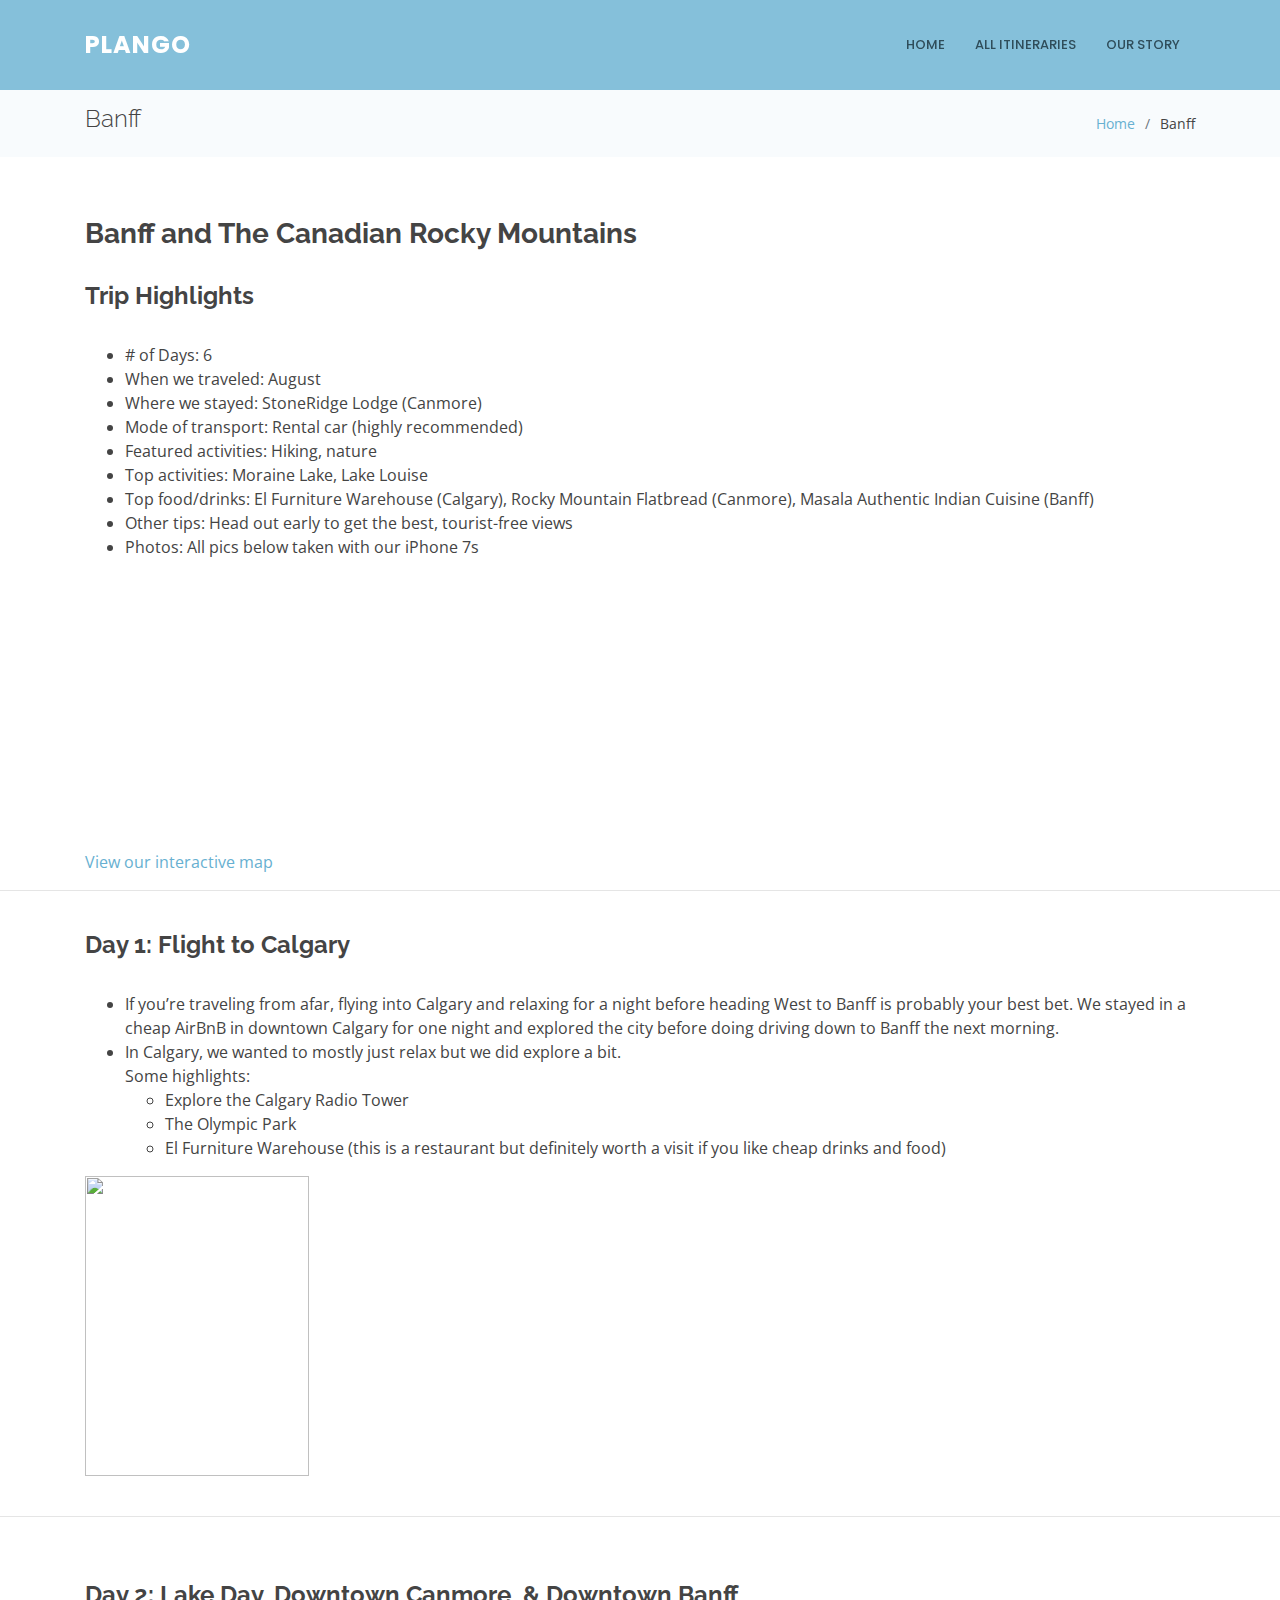
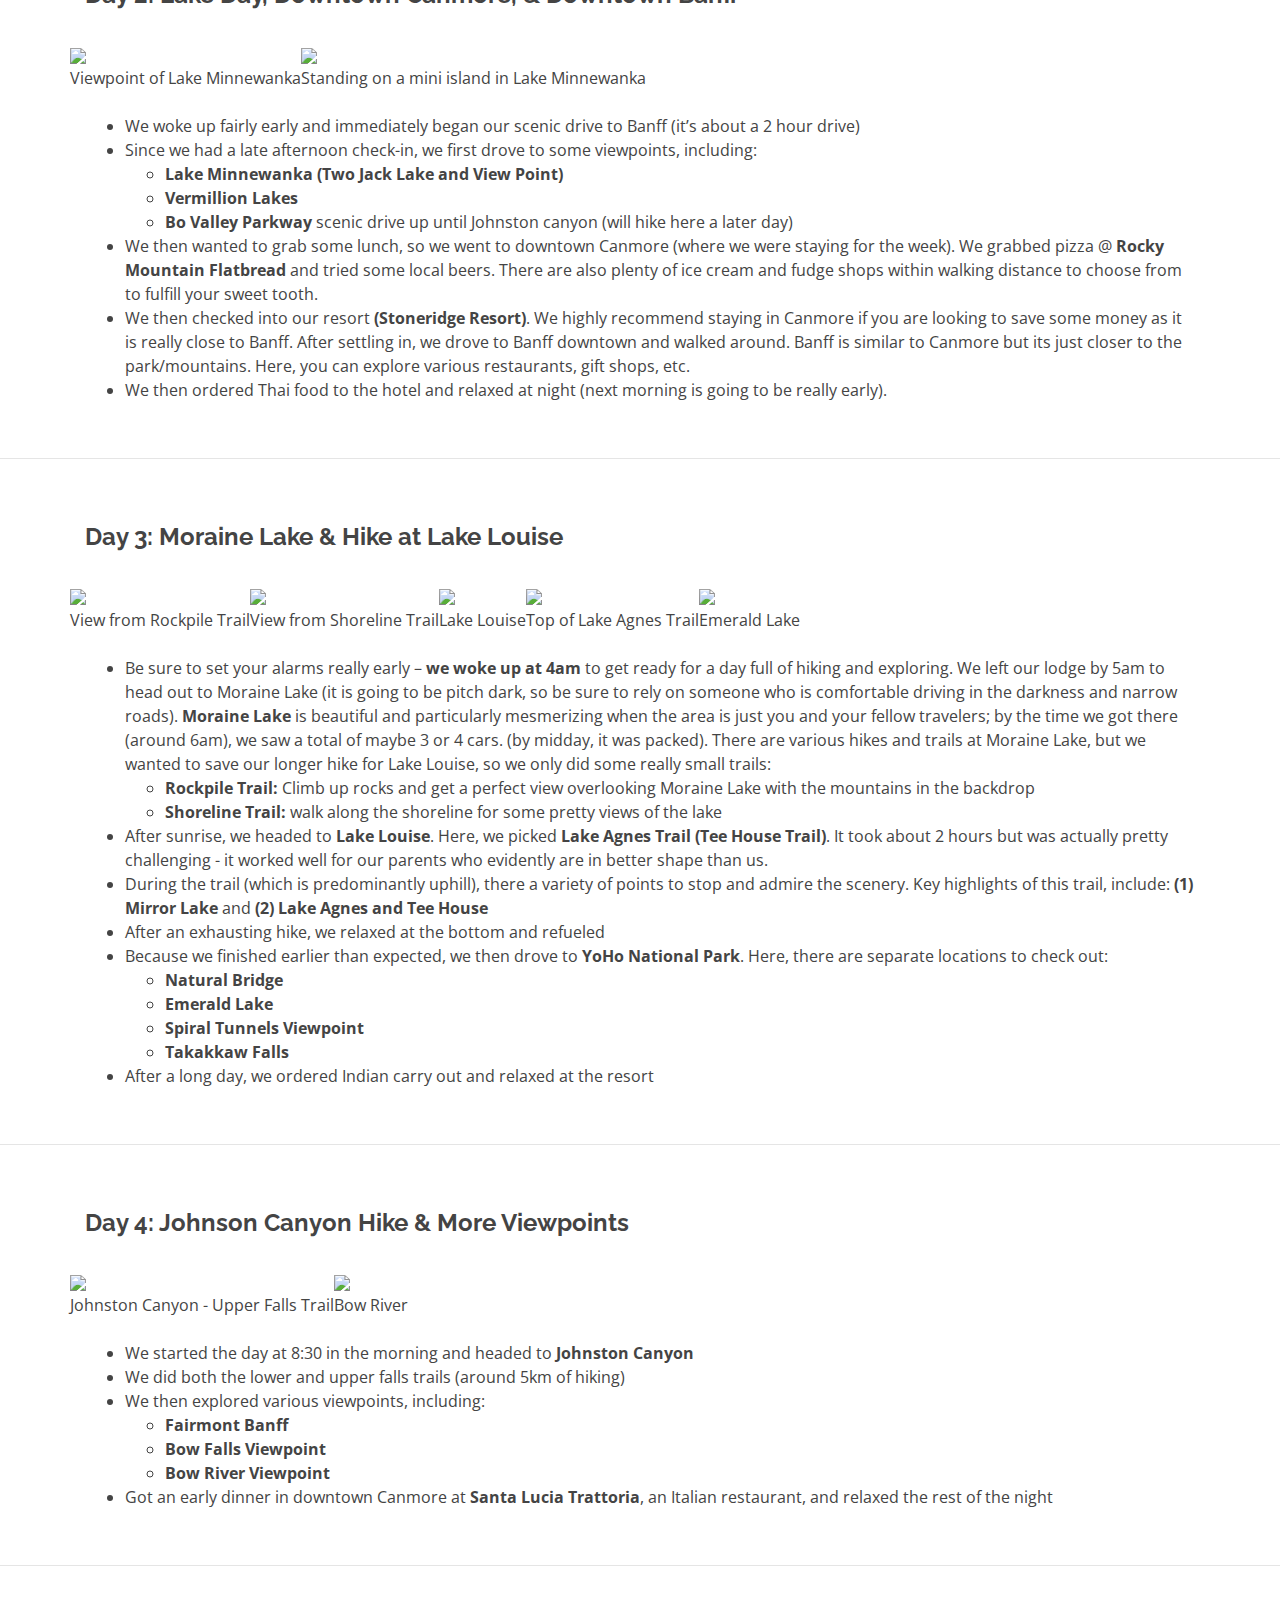
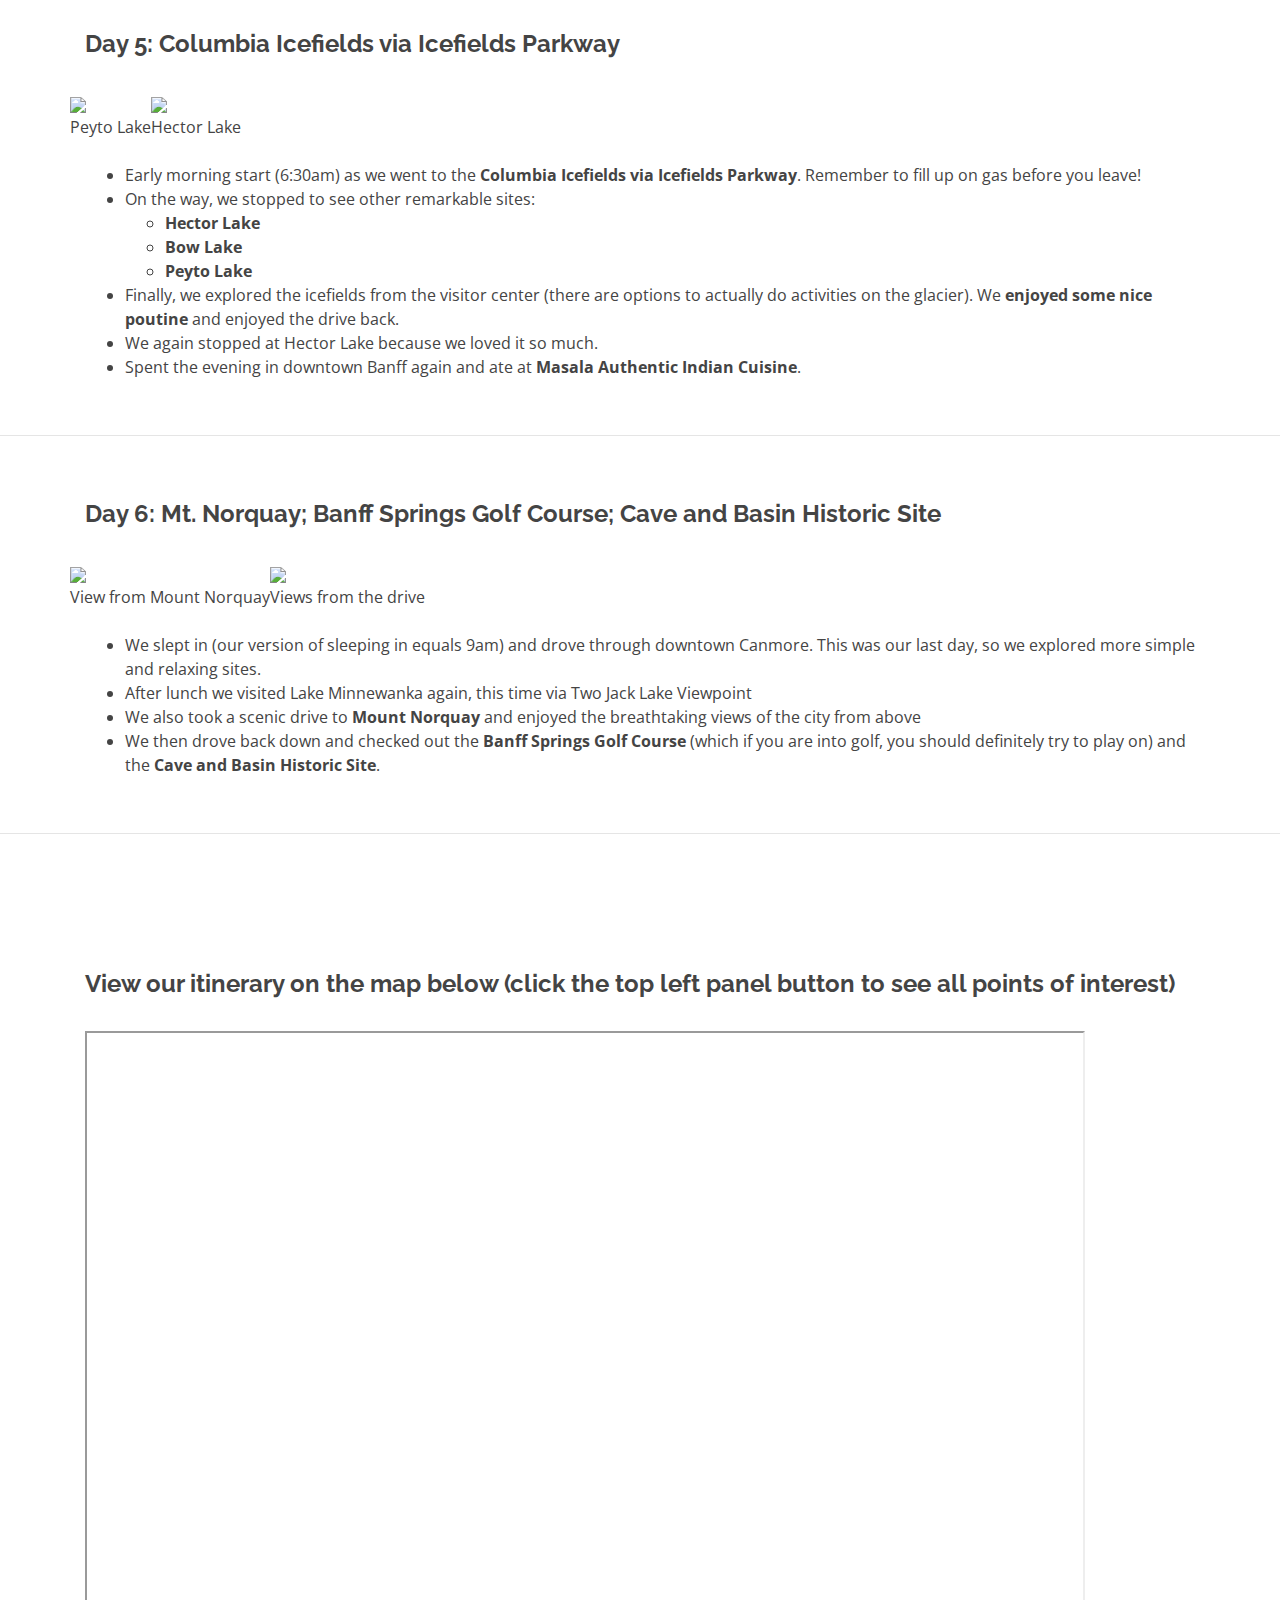
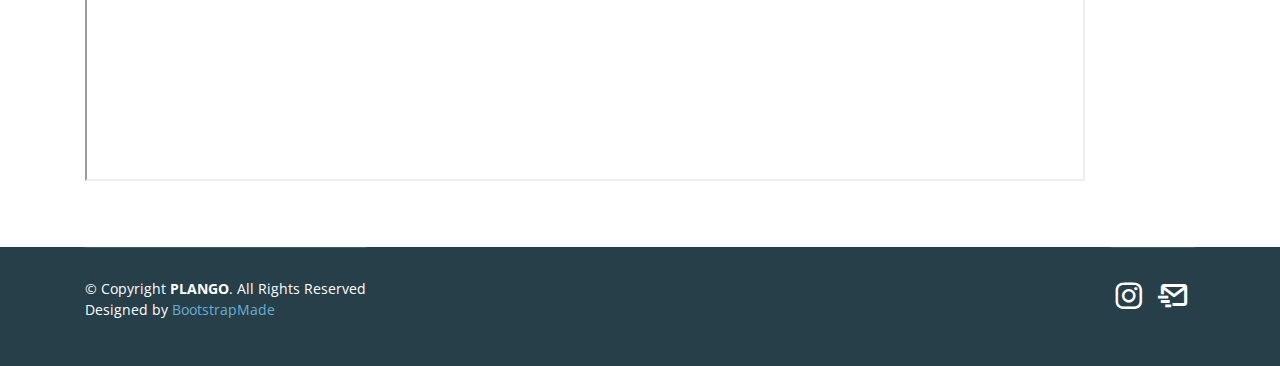
==== banff.html @ fa221866 "Add files via upload" ====
<!DOCTYPE html>
<html lang="en">

<head>
  <meta charset="utf-8">
  <meta content="width=device-width, initial-scale=1.0" name="viewport">

  <title>Banff</title>
  <meta content="" name="description">
  <meta content="" name="keywords">

  <!-- Favicons -->
  <link href="assets/img/favicon.png" rel="icon">
  <link href="assets/img/apple-touch-icon.png" rel="apple-touch-icon">

  <!-- Google Fonts -->
  <link href="https://fonts.googleapis.com/css?family=Open+Sans:300,300i,400,400i,600,600i,700,700i|Raleway:300,300i,400,400i,500,500i,600,600i,700,700i|Poppins:300,300i,400,400i,500,500i,600,600i,700,700i" rel="stylesheet">

  <!-- Vendor CSS Files -->
  <link href="assets/vendor/bootstrap/css/bootstrap.min.css" rel="stylesheet">
  <link href="assets/vendor/icofont/icofont.min.css" rel="stylesheet">
  <link href="assets/vendor/boxicons/css/boxicons.min.css" rel="stylesheet">
  <link href="assets/vendor/venobox/venobox.css" rel="stylesheet">
  <link href="assets/vendor/owl.carousel/assets/owl.carousel.min.css" rel="stylesheet">
  <link href="assets/vendor/aos/aos.css" rel="stylesheet">

  <!-- Template Main CSS File -->
  <link href="assets/css/style.css" rel="stylesheet">

  <!-- =======================================================
  * Template Name: Squadfree - v2.3.0
  * Template URL: https://bootstrapmade.com/squadfree-free-bootstrap-template-creative/
  * Author: BootstrapMade.com
  * License: https://bootstrapmade.com/license/
  ======================================================== -->
</head>

<body>

  <!-- ======= Header ======= -->
  <header id="header" class="fixed-top ">
    <div class="container d-flex align-items-center">

      <div class="logo mr-auto">
        <h1 class="text-light"><a href="index.html"><span>PLANGO</span></a></h1>
        <!-- Uncomment below if you prefer to use an image logo -->
        <!-- <a href="index.html"><img src="assets/img/logo.png" alt="" class="img-fluid"></a>-->
      </div>

      <nav class="nav-menu d-none d-lg-block">
        <ul>
          <li><a href="index.html#hero">Home</a></li>
          <li><a href="index.html#portfolio">All Itineraries</a></li>
          <li><a href="index.html#team">Our Story</a></li>

        </ul>
      </nav><!-- .nav-menu -->

    </div>
  </header><!-- End Header -->

  <main id="main">

    <!-- ======= Breadcrumbs Section ======= -->
    <section class="breadcrumbs">
      <div class="container">

        <div class="d-flex justify-content-between align-items-center">
          <h2>Banff</h2>
          <ol>
            <li><a href="index.html#hero">Home</a></li>
            <li>Banff</li>
          </ol>
        </div>

      </div>
    </section><!-- End Breadcrumbs Section -->

    <!-- ======= Itinerary ======= -->

    <section class="inner-page">
      <div class="container">
        <h3><b>Banff and The Canadian Rocky Mountains</b></h3>
        <br>
        <h4><b>Trip Highlights</b></h4><br>
      
            <ul class="left">
                <li># of Days: 6</li>
                <li>When we traveled: August</li>
                <li>Where we stayed: StoneRidge Lodge (Canmore)</li>
                <li>Mode of transport: Rental car (highly recommended)</li>
                <li>Featured activities: Hiking, nature</li>
                <li>Top activities: Moraine Lake, Lake Louise</li>
                <li>Top food/drinks: El Furniture Warehouse (Calgary), Rocky Mountain Flatbread (Canmore), Masala Authentic Indian Cuisine (Banff)</li>
                <li>Other tips: Head out early to get the best, tourist-free views</li>
                <li>Photos: All pics below taken with our iPhone 7s</li>
            </ul>
            
            <iframe class="right" width="425" height="269" src="https://www.youtube.com/embed/AJDalGwIeC8" frameborder="0" allow="accelerometer; autoplay; clipboard-write; encrypted-media; gyroscope; picture-in-picture" allowfullscreen></iframe><br>
            
            <a href="#map" class="interactivemap scrollto" style="margin-right:100px">View our interactive map</a>

        
            <div style="clear: both;"></div>
            
      </div>
      <hr>
      
      <div class="container">
        <br>
        <h4><b>Day 1: Flight to Calgary</b></h4><br>
        <ul class="left">
            <li>If you’re traveling from afar, flying into Calgary and relaxing for a night before heading West to Banff is probably your best bet. We stayed in a cheap AirBnB in downtown Calgary for one night and explored the city before doing driving down to Banff the next morning.</li>
            <li>In Calgary, we wanted to mostly just relax but we did explore a bit. <br>Some highlights:
        <ul class="indent">
            <li>Explore the Calgary Radio Tower
            <li>The Olympic Park</li>
            <li>El Furniture Warehouse (this is a restaurant but definitely worth a visit if you like cheap drinks and food)</ul></li>
        </ul>
        <img class="img" style="margin-right:100px" width="224" height="300" src="assets/img/banff/calgary.png" class="img-fluid" alt="">
        <div style="clear: both;"></div>
      </div>
      
      <br>
      <hr>
      <br>
      <br>
    
      <div class="container">
      <h4><b>Day 2: Lake Day, Downtown Canmore, & Downtown Banff</b></h4>
      <br>
      <div class="row">
         <div class = "twocolumn">
             <img src="assets/img/banff/minnewankaview.jpg" style="width:100%"><figcaption>Viewpoint of Lake Minnewanka</figcaption>
         </div>
         <div class = "twocolumn">
             <img src="assets/img/banff/minnewankastanding.jpg" style="width:100%"><figcaption>Standing on a mini island in Lake Minnewanka</figcaption>
         </div>
         
      </div>
      </div>
      
      <br>
      
      <div class="container">
          <ul>
              <li>We woke up fairly early and immediately began our scenic drive to Banff (it’s about a 2 hour drive)</li>
              <li>Since we had a late afternoon check-in, we first drove to some viewpoints, including:
                <ul class="indent">
                  <li><b>Lake Minnewanka (Two Jack Lake and View Point)</b></li>
                  <li><b>Vermillion Lakes</b></li>
                  <li><b>Bo Valley Parkway</b> scenic drive up until Johnston canyon (will hike here a later day)</li>
                </ul>
              </li>
              
              <li>We then wanted to grab some lunch, so we went to downtown Canmore (where we were staying for the week). We grabbed pizza @ <b>Rocky Mountain Flatbread</b> and tried some local beers. There are also plenty of ice cream and fudge shops within walking distance to choose from to fulfill your sweet tooth.</li>
              <li>We then checked into our resort <b>(Stoneridge Resort)</b>. We highly recommend staying in Canmore if you are looking to save some money as it is really close to Banff. After settling in, we drove to Banff downtown and walked around. Banff is similar to Canmore but its just closer to the park/mountains. Here, you can explore various restaurants, gift shops, etc.</li>
              <li>We then ordered Thai food to the hotel and relaxed at night (next morning is going to be really early).</li>
          </ul>
          
          <div style="clear: both;"></div>

       </div>
      
      <br>
      <hr>
      <br>
      <br>
      
      <div class="container">
      <h4><b>Day 3: Moraine Lake & Hike at Lake Louise</b></h4>
      <br>
      <div class="row">
         <div class = "threecolumn">
             <img src="assets/img/banff/rockpile.jpg" style="width:100%"><figcaption>View from Rockpile Trail</figcaption>
         </div>
         <div class = "threecolumn">
             <img src="assets/img/banff/shoreline.jpg" style="width:100%"><figcaption>View from Shoreline Trail</figcaption>
         </div>
         <div class = "threecolumn">
             <img src="assets/img/banff/lakelouise.jpg" style="width:100%"><figcaption>Lake Louise</figcaption>
         </div>
         <div class = "twocolumn">
             <img src="assets/img/banff/lakeagnes.jpg" style="width:100%"><figcaption>Top of Lake Agnes Trail</figcaption>
         </div>
         <div class = "twocolumn">
             <img src="assets/img/banff/emeraldlake.jpg" style="width:100%"><figcaption>Emerald Lake</figcaption>
         </div>
         
      </div>
      </div>
      
      <br>
      
      <div class="container">
          <ul>
              <li>Be sure to set your alarms really early – <b>we woke up at 4am</b> to get ready for a day full of hiking and exploring. We left our lodge by 5am to head out to Moraine Lake (it is going to be pitch dark, so be sure to rely on someone who is comfortable driving in the darkness and narrow roads). <b>Moraine Lake</b> is beautiful and particularly mesmerizing when the area is just you and your fellow travelers; by the time we got there (around 6am), we saw a total of maybe 3 or 4 cars. (by midday, it was packed). There are various hikes and trails at Moraine Lake, but we wanted to save our longer hike for Lake Louise, so we only did some really small trails:
                <ul class="indent">
                    <li><b>Rockpile Trail:</b> Climb up rocks and get a perfect view overlooking Moraine Lake with the mountains in the backdrop</li>
                    <li><b>Shoreline Trail:</b> walk along the shoreline for some pretty views of the lake</li>
                  </ul>
                </li>
              <li>After sunrise, we headed to <b>Lake Louise</b>. Here, we picked <b>Lake Agnes Trail (Tee House Trail)</b>. It took about 2 hours but was actually pretty challenging - it worked well for our parents who evidently are in better shape than us.</li>
              <li>During the trail (which is predominantly uphill), there a variety of points to stop and admire the scenery. Key highlights of this trail, include: <b>(1) Mirror Lake</b> and <b>(2) Lake Agnes and Tee House</b></li>
              <li>After an exhausting hike, we relaxed at the bottom and refueled</li>
              <li>Because we finished earlier than expected, we then drove to <b>YoHo National Park</b>. Here, there are separate locations to check out:
                <ul class="indent">
                  <li><b>Natural Bridge</b></li>
                  <li><b>Emerald Lake</b></li>
                  <li><b>Spiral Tunnels Viewpoint</b></li>
                  <li><b>Takakkaw Falls</b></li>

                </ul>
              </li>
              <li>After a long day, we ordered Indian carry out and relaxed at the resort</li>
          </ul>
          
          <div style="clear: both;"></div>

       </div>
      
      <br>
      <hr>
      <br>
      <br>
      
      <div class="container">
      <h4><b>Day 4: Johnson Canyon Hike & More Viewpoints</b></h4>
      <br>
      <div class="row">
         <div class = "twocolumn">
             <img src="assets/img/banff/johnston.jpg" style="width:100%"><figcaption>Johnston Canyon - Upper Falls Trail</figcaption>
         </div>
         <div class = "twocolumn">
             <img src="assets/img/banff/bowriver.jpg" style="width:100%"><figcaption>Bow River</figcaption>
         </div>
         
      </div>
      </div>
      
      <br>
      
      <div class="container">
          <ul>
              <li>We started the day at 8:30 in the morning and headed to <b>Johnston Canyon</b></li>
              <li>We did both the lower and upper falls trails (around 5km of hiking)</li>
              <li>We then explored various viewpoints, including:
                <ul class="indent">
                    <li><b>Fairmont Banff</b></li>
                    <li><b>Bow Falls Viewpoint</b></li>
                    <li><b>Bow River Viewpoint</b></li>
                  </ul>
                </li>
              <li>Got an early dinner in downtown Canmore at <b>Santa Lucia Trattoria</b>, an Italian restaurant, and relaxed the rest of the night</li>
          </ul>
          
          <div style="clear: both;"></div>

       </div>
      
      <br>
      <hr>
      <br>
      <br>
      
      <div class="container">
      <h4><b>Day 5: Columbia Icefields via Icefields Parkway</b></h4>
      <br>
      <div class="row">
         <div class = "twocolumn">
             <img src="assets/img/banff/peyto.jpg" style="width:100%"><figcaption>Peyto Lake</figcaption>
         </div>
         <div class = "twocolumn">
             <img src="assets/img/banff/hector.jpg" style="width:100%"><figcaption>Hector Lake</figcaption>
         </div>
         
      </div>
      </div>
      
      <br>
      
      <div class="container">
          <ul>
              <li>Early morning start (6:30am) as we went to the <b>Columbia Icefields via Icefields Parkway</b>. Remember to fill up on gas before you leave!</li>
              <li>On the way, we stopped to see other remarkable sites:
                <ul class="indent">
                    <li><b>Hector Lake</b></li>
                    <li><b>Bow Lake</b></li>
                    <li><b>Peyto Lake</b></li>
                  </ul>
                </li>
              <li>Finally, we explored the icefields from the visitor center (there are options to actually do activities on the glacier). We <b>enjoyed some nice poutine</b> and enjoyed the drive back. </li>
              <li>We again stopped at Hector Lake because we loved it so much.</li>
              <li>Spent the evening in downtown Banff again and ate at <b>Masala Authentic Indian Cuisine</b>.</li>
          </ul>
          
          <div style="clear: both;"></div>

       </div>
      
      <br>
      <hr>
      <br>
      <br>
      
      <div class="container">
      <h4><b>Day 6: Mt. Norquay; Banff Springs Golf Course; Cave and Basin Historic Site</b></h4>
      <br>
      <div class="row">
         <div class = "twocolumn">
             <img src="assets/img/banff/norquay.jpg" style="width:100%"><figcaption>View from Mount Norquay</figcaption>
         </div>
         <div class = "twocolumn">
             <img src="assets/img/banff/drive.jpg" style="width:100%"><figcaption>Views from the drive</figcaption>
         </div>
         
      </div>
      </div>
      
      <br>
      
      <div class="container">
          <ul>
              <li>We slept in (our version of sleeping in equals 9am) and drove through downtown Canmore. This was our last day, so we explored more simple and relaxing sites.</li>
              <li>After lunch we visited Lake Minnewanka again, this time via Two Jack Lake Viewpoint</li>
              <li>We also took a scenic drive to <b>Mount Norquay</b> and enjoyed the breathtaking views of the city from above</li>
              <li>We then drove back down and checked out the <b>Banff Springs Golf Course</b> (which if you are into golf, you should definitely try to play on) and the <b>Cave and Basin Historic Site</b>.</li>
          </ul>
          
          <div style="clear: both;"></div>

       </div>
      
      <br>
      <hr>
     
    </section> <!-- End Itinerary -->
    
    <!-- ======= Map ======= -->

    <section id="map" class="map">
      <div class="container">
          <h4><b>View our itinerary on the map below (click the top left panel button to see all points of interest)</b></h4><br>
          <iframe src="https://www.google.com/maps/d/embed?mid=1HaY5jYLIo86VS2Cp8aUSv4htY20muMhV" width="1000" height="750"></iframe>
      </div
    </section><!-- End Map -->

  </main><!-- End #main -->

  <!-- ======= Footer ======= -->
  <footer id="footer">
    
    <div class="container">
          <p class="alignleft">
              &copy; Copyright <strong>PLANGO</strong>. All Rights Reserved
              <br><span> Designed by <a href="https://bootstrapmade.com/">BootstrapMade</a></span>
          </p>
          <p class="alignright">
              <a href="https://www.instagram.com/plangotravel/" target="_blank" rel="noopener noreferrer"><i class="bx bxl-instagram" style="font-size: 2.5em;"></i></a>
              <a href="#"><i class="bx bx-mail-send" style="font-size: 2.5em;"></i></a>
          </p>
          
          <div style="clear: both;"></div>
    </div>
  </footer><!-- End Footer -->

  <a href="#" class="back-to-top"><i class="icofont-simple-up"></i></a>

  <!-- Vendor JS Files -->
  <script src="assets/vendor/jquery/jquery.min.js"></script>
  <script src="assets/vendor/bootstrap/js/bootstrap.bundle.min.js"></script>
  <script src="assets/vendor/jquery.easing/jquery.easing.min.js"></script>
  <script src="assets/vendor/php-email-form/validate.js"></script>
  <script src="assets/vendor/waypoints/jquery.waypoints.min.js"></script>
  <script src="assets/vendor/counterup/counterup.min.js"></script>
  <script src="assets/vendor/isotope-layout/isotope.pkgd.min.js"></script>
  <script src="assets/vendor/venobox/venobox.min.js"></script>
  <script src="assets/vendor/owl.carousel/owl.carousel.min.js"></script>
  <script src="assets/vendor/aos/aos.js"></script>

  <!-- Template Main JS File -->
  <script src="assets/js/main.js"></script>

</body>

</html>
---- assets/vendor/venobox/venobox.css ----
/* ------ venobox.css --------*/
.vbox-overlay *, .vbox-overlay *:before, .vbox-overlay *:after{
    -webkit-backface-visibility: hidden;
    -webkit-box-sizing:border-box;
    -moz-box-sizing:border-box;
    box-sizing:border-box;
}
.vbox-overlay * { 
    -webkit-backface-visibility: visible;
    backface-visibility: visible;
}
.vbox-overlay{
    display: -webkit-flex;
    display: flex;
    -webkit-flex-direction: column;
    flex-direction: column;
    -webkit-justify-content: center;
    justify-content: center;
    -webkit-align-items: center;
    align-items: center;
    position: fixed;
    left: 0;
    top: 0;
    bottom: 0;
    right: 0;
    z-index: 999999;
}

/* ----- navigation ----- */
.vbox-title{
    width: 100%;
    height: 40px;
    float: left;
    text-align: center;
    line-height: 28px;
    font-size: 12px;
    padding: 6px 50px;
    overflow: hidden;
    position: fixed;
    display: none;
    left: 0;
    z-index: 89;
}
.vbox-close{
    cursor: pointer;
    position: fixed;
    top: -1px;
    right: 0;
    width: 50px;
    height: 40px;
    padding: 6px;
    display: block;
    background-position:10px center;
    overflow: hidden;
    font-size: 24px;
    line-height: 1;
    text-align: center;
    z-index: 99;
}
.vbox-left{
    cursor: pointer;
    position: fixed;
    left: 0;
    height: 40px;
    overflow: hidden;
    line-height: 28px;
    font-size: 12px;
    z-index: 99;
    display: flex;
    align-items:center;
}
.vbox-num{
    display: inline-block;
    margin: 6px 0 6px 15px;
}
/* ----- Social share ----- */
.vbox-share{
    line-height: 28px;
    font-size: 12px;
    overflow: hidden;
    position: fixed;
    left: 0;
    z-index: 98;
    display: flex;
    align-items:center;
    justify-content: center;
    width: 100%;
    text-align: center;
}
.vbox-share svg{
    max-height: 28px;
    width: 28px;
    z-index: 10;
    margin-left: 12px;
    margin-top: 6px;
    margin-bottom: 6px;
    vertical-align: middle;
}


/* ----- navigation ARROWS ----- */
.vbox-next, .vbox-prev{
    position: fixed;
    top: 50%;
    margin-top: -15px;
    overflow: hidden;
    cursor: pointer;
    display: block;
    width: 45px;
    height: 45px;
    z-index: 99;
}
.vbox-next span, .vbox-prev span{
    position: relative;
    width: 20px;
    height: 20px;
    border: 2px solid transparent;
    border-top-color: #B6B6B6;
    border-right-color: #B6B6B6;
    text-indent: -100px;
    position: absolute;
    top: 8px;
    display: block;
}
.vbox-prev{
    left: 15px;
}
.vbox-next{
    right: 15px;
}
.vbox-prev span{
    left: 10px;
    -ms-transform: rotate(-135deg);
    -webkit-transform: rotate(-135deg);
    transform: rotate(-135deg);
}
.vbox-next span{
    -ms-transform: rotate(45deg);
    -webkit-transform: rotate(45deg);
    transform: rotate(45deg);
    right: 10px;
}
/* ------- inline window ------ */
.vbox-inline{
    width: 420px;
    height: 315px;
    height: 70vh;
    padding: 10px;
    background: #fff;
    margin: 0 auto;
    overflow: auto;
    text-align: left;
}
/* ------- Video & iFrames window ------ */
.venoframe{
    max-width: 100%;
    width: 100%;
    border: none;
    width: 100%;
    height: 260px;
    height: 70vh;
}
.venoframe.vbvid{
    height: 260px;
}
@media (min-width: 768px) {
    .venoframe, .vbox-inline{
        width: 90%;
        height: 360px;
        height: 70vh;
    }
    .venoframe.vbvid{
        width: 640px;
        height: 360px;
    }
}
@media (min-width: 992px) {
    .venoframe, .vbox-inline{
        max-width: 1200px;
        width: 80%;
        height: 540px;
        height: 70vh;
    }
    .venoframe.vbvid{
        width: 960px;
        height: 540px;
    }
}
/* 
Please do NOT edit this part! 
or at least read this note: http://i.imgur.com/7C0ws9e.gif
*/
.vbox-open{
    overflow: hidden;
}
.vbox-container{
    position: absolute;
    left: 0;
    right: 0;
    top: 0;
    bottom: 0;
    overflow-x: hidden;
    overflow-y: scroll;
    overflow-scrolling: touch;
    -webkit-overflow-scrolling: touch;
    z-index: 20;
    max-height: 100%;

}

.vbox-content{
    text-align: center;
    float: left;
    width: 100%;
    position: relative;
    overflow: hidden;
    padding: 20px 4%;
}
.vbox-container img{
    max-width: 100%;
    height: auto;
}
.vbox-figlio{
    box-shadow: 0 0 12px rgba(0,0,0,0.19), 0 6px 6px rgba(0,0,0,0.23);
    max-width: 100%;
    text-align: initial;
}
img.vbox-figlio{
    -webkit-user-select: none;
-khtml-user-select: none;
-moz-user-select: none;
-o-user-select: none;
user-select: none;
}
.vbox-content.swipe-left{
    margin-left: -200px !important;
}
.vbox-content.swipe-right{
    margin-left: 200px !important;
}
.vbox-animated{
    webkit-transition: margin 300ms ease-out;
    transition: margin 300ms ease-out;
}

/* ---------- preloader ----------
 * SPINKIT 
 * http://tobiasahlin.com/spinkit/
-------------------------------- */
.sk-double-bounce,.sk-rotating-plane{width:40px;height:40px;margin:40px auto}.sk-rotating-plane{background-color:#333;-webkit-animation:sk-rotatePlane 1.2s infinite ease-in-out;animation:sk-rotatePlane 1.2s infinite ease-in-out}@-webkit-keyframes sk-rotatePlane{0%{-webkit-transform:perspective(120px) rotateX(0) rotateY(0);transform:perspective(120px) rotateX(0) rotateY(0)}50%{-webkit-transform:perspective(120px) rotateX(-180.1deg) rotateY(0);transform:perspective(120px) rotateX(-180.1deg) rotateY(0)}100%{-webkit-transform:perspective(120px) rotateX(-180deg) rotateY(-179.9deg);transform:perspective(120px) rotateX(-180deg) rotateY(-179.9deg)}}@keyframes sk-rotatePlane{0%{-webkit-transform:perspective(120px) rotateX(0) rotateY(0);transform:perspective(120px) rotateX(0) rotateY(0)}50%{-webkit-transform:perspective(120px) rotateX(-180.1deg) rotateY(0);transform:perspective(120px) rotateX(-180.1deg) rotateY(0)}100%{-webkit-transform:perspective(120px) rotateX(-180deg) rotateY(-179.9deg);transform:perspective(120px) rotateX(-180deg) rotateY(-179.9deg)}}.sk-double-bounce{position:relative}.sk-double-bounce .sk-child{width:100%;height:100%;border-radius:50%;background-color:#333;opacity:.6;position:absolute;top:0;left:0;-webkit-animation:sk-doubleBounce 2s infinite ease-in-out;animation:sk-doubleBounce 2s infinite ease-in-out}.sk-chasing-dots .sk-child,.sk-spinner-pulse,.sk-three-bounce .sk-child{background-color:#333;border-radius:100%}.sk-double-bounce .sk-double-bounce2{-webkit-animation-delay:-1s;animation-delay:-1s}@-webkit-keyframes sk-doubleBounce{0%,100%{-webkit-transform:scale(0);transform:scale(0)}50%{-webkit-transform:scale(1);transform:scale(1)}}@keyframes sk-doubleBounce{0%,100%{-webkit-transform:scale(0);transform:scale(0)}50%{-webkit-transform:scale(1);transform:scale(1)}}.sk-wave{margin:40px auto;width:50px;height:40px;text-align:center;font-size:10px}.sk-wave .sk-rect{background-color:#333;height:100%;width:6px;display:inline-block;-webkit-animation:sk-waveStretchDelay 1.2s infinite ease-in-out;animation:sk-waveStretchDelay 1.2s infinite ease-in-out}.sk-wave .sk-rect1{-webkit-animation-delay:-1.2s;animation-delay:-1.2s}.sk-wave .sk-rect2{-webkit-animation-delay:-1.1s;animation-delay:-1.1s}.sk-wave .sk-rect3{-webkit-animation-delay:-1s;animation-delay:-1s}.sk-wave .sk-rect4{-webkit-animation-delay:-.9s;animation-delay:-.9s}.sk-wave .sk-rect5{-webkit-animation-delay:-.8s;animation-delay:-.8s}@-webkit-keyframes sk-waveStretchDelay{0%,100%,40%{-webkit-transform:scaleY(.4);transform:scaleY(.4)}20%{-webkit-transform:scaleY(1);transform:scaleY(1)}}@keyframes sk-waveStretchDelay{0%,100%,40%{-webkit-transform:scaleY(.4);transform:scaleY(.4)}20%{-webkit-transform:scaleY(1);transform:scaleY(1)}}.sk-wandering-cubes{margin:40px auto;width:40px;height:40px;position:relative}.sk-wandering-cubes .sk-cube{background-color:#333;width:10px;height:10px;position:absolute;top:0;left:0;-webkit-animation:sk-wanderingCube 1.8s ease-in-out -1.8s infinite both;animation:sk-wanderingCube 1.8s ease-in-out -1.8s infinite both}.sk-chasing-dots,.sk-spinner-pulse{width:40px;height:40px;margin:40px auto}.sk-wandering-cubes .sk-cube2{-webkit-animation-delay:-.9s;animation-delay:-.9s}@-webkit-keyframes sk-wanderingCube{0%{-webkit-transform:rotate(0);transform:rotate(0)}25%{-webkit-transform:translateX(30px) rotate(-90deg) scale(.5);transform:translateX(30px) rotate(-90deg) scale(.5)}50%{-webkit-transform:translateX(30px) translateY(30px) rotate(-179deg);transform:translateX(30px) translateY(30px) rotate(-179deg)}50.1%{-webkit-transform:translateX(30px) translateY(30px) rotate(-180deg);transform:translateX(30px) translateY(30px) rotate(-180deg)}75%{-webkit-transform:translateX(0) translateY(30px) rotate(-270deg) scale(.5);transform:translateX(0) translateY(30px) rotate(-270deg) scale(.5)}100%{-webkit-transform:rotate(-360deg);transform:rotate(-360deg)}}@keyframes sk-wanderingCube{0%{-webkit-transform:rotate(0);transform:rotate(0)}25%{-webkit-transform:translateX(30px) rotate(-90deg) scale(.5);transform:translateX(30px) rotate(-90deg) scale(.5)}50%{-webkit-transform:translateX(30px) translateY(30px) rotate(-179deg);transform:translateX(30px) translateY(30px) rotate(-179deg)}50.1%{-webkit-transform:translateX(30px) translateY(30px) rotate(-180deg);transform:translateX(30px) translateY(30px) rotate(-180deg)}75%{-webkit-transform:translateX(0) translateY(30px) rotate(-270deg) scale(.5);transform:translateX(0) translateY(30px) rotate(-270deg) scale(.5)}100%{-webkit-transform:rotate(-360deg);transform:rotate(-360deg)}}.sk-spinner-pulse{-webkit-animation:sk-pulseScaleOut 1s infinite ease-in-out;animation:sk-pulseScaleOut 1s infinite ease-in-out}@-webkit-keyframes sk-pulseScaleOut{0%{-webkit-transform:scale(0);transform:scale(0)}100%{-webkit-transform:scale(1);transform:scale(1);opacity:0}}@keyframes sk-pulseScaleOut{0%{-webkit-transform:scale(0);transform:scale(0)}100%{-webkit-transform:scale(1);transform:scale(1);opacity:0}}.sk-chasing-dots{position:relative;text-align:center;-webkit-animation:sk-chasingDotsRotate 2s infinite linear;animation:sk-chasingDotsRotate 2s infinite linear}.sk-chasing-dots .sk-child{width:60%;height:60%;display:inline-block;position:absolute;top:0;-webkit-animation:sk-chasingDotsBounce 2s infinite ease-in-out;animation:sk-chasingDotsBounce 2s infinite ease-in-out}.sk-chasing-dots .sk-dot2{top:auto;bottom:0;-webkit-animation-delay:-1s;animation-delay:-1s}@-webkit-keyframes sk-chasingDotsRotate{100%{-webkit-transform:rotate(360deg);transform:rotate(360deg)}}@keyframes sk-chasingDotsRotate{100%{-webkit-transform:rotate(360deg);transform:rotate(360deg)}}@-webkit-keyframes sk-chasingDotsBounce{0%,100%{-webkit-transform:scale(0);transform:scale(0)}50%{-webkit-transform:scale(1);transform:scale(1)}}@keyframes sk-chasingDotsBounce{0%,100%{-webkit-transform:scale(0);transform:scale(0)}50%{-webkit-transform:scale(1);transform:scale(1)}}.sk-three-bounce{margin:40px auto;width:80px;text-align:center}.sk-three-bounce .sk-child{width:20px;height:20px;display:inline-block;-webkit-animation:sk-three-bounce 1.4s ease-in-out 0s infinite both;animation:sk-three-bounce 1.4s ease-in-out 0s infinite both}.sk-circle .sk-child:before,.sk-fading-circle .sk-circle:before{display:block;border-radius:100%;content:'';background-color:#333}.sk-three-bounce .sk-bounce1{-webkit-animation-delay:-.32s;animation-delay:-.32s}.sk-three-bounce .sk-bounce2{-webkit-animation-delay:-.16s;animation-delay:-.16s}@-webkit-keyframes sk-three-bounce{0%,100%,80%{-webkit-transform:scale(0);transform:scale(0)}40%{-webkit-transform:scale(1);transform:scale(1)}}@keyframes sk-three-bounce{0%,100%,80%{-webkit-transform:scale(0);transform:scale(0)}40%{-webkit-transform:scale(1);transform:scale(1)}}.sk-circle{margin:40px auto;width:40px;height:40px;position:relative}.sk-circle .sk-child{width:100%;height:100%;position:absolute;left:0;top:0}.sk-circle .sk-child:before{margin:0 auto;width:15%;height:15%;-webkit-animation:sk-circleBounceDelay 1.2s infinite ease-in-out both;animation:sk-circleBounceDelay 1.2s infinite ease-in-out both}.sk-circle .sk-circle2{-webkit-transform:rotate(30deg);-ms-transform:rotate(30deg);transform:rotate(30deg)}.sk-circle .sk-circle3{-webkit-transform:rotate(60deg);-ms-transform:rotate(60deg);transform:rotate(60deg)}.sk-circle .sk-circle4{-webkit-transform:rotate(90deg);-ms-transform:rotate(90deg);transform:rotate(90deg)}.sk-circle .sk-circle5{-webkit-transform:rotate(120deg);-ms-transform:rotate(120deg);transform:rotate(120deg)}.sk-circle .sk-circle6{-webkit-transform:rotate(150deg);-ms-transform:rotate(150deg);transform:rotate(150deg)}.sk-circle .sk-circle7{-webkit-transform:rotate(180deg);-ms-transform:rotate(180deg);transform:rotate(180deg)}.sk-circle .sk-circle8{-webkit-transform:rotate(210deg);-ms-transform:rotate(210deg);transform:rotate(210deg)}.sk-circle .sk-circle9{-webkit-transform:rotate(240deg);-ms-transform:rotate(240deg);transform:rotate(240deg)}.sk-circle .sk-circle10{-webkit-transform:rotate(270deg);-ms-transform:rotate(270deg);transform:rotate(270deg)}.sk-circle .sk-circle11{-webkit-transform:rotate(300deg);-ms-transform:rotate(300deg);transform:rotate(300deg)}.sk-circle .sk-circle12{-webkit-transform:rotate(330deg);-ms-transform:rotate(330deg);transform:rotate(330deg)}.sk-circle .sk-circle2:before{-webkit-animation-delay:-1.1s;animation-delay:-1.1s}.sk-circle .sk-circle3:before{-webkit-animation-delay:-1s;animation-delay:-1s}.sk-circle .sk-circle4:before{-webkit-animation-delay:-.9s;animation-delay:-.9s}.sk-circle .sk-circle5:before{-webkit-animation-delay:-.8s;animation-delay:-.8s}.sk-circle .sk-circle6:before{-webkit-animation-delay:-.7s;animation-delay:-.7s}.sk-circle .sk-circle7:before{-webkit-animation-delay:-.6s;animation-delay:-.6s}.sk-circle .sk-circle8:before{-webkit-animation-delay:-.5s;animation-delay:-.5s}.sk-circle .sk-circle9:before{-webkit-animation-delay:-.4s;animation-delay:-.4s}.sk-circle .sk-circle10:before{-webkit-animation-delay:-.3s;animation-delay:-.3s}.sk-circle .sk-circle11:before{-webkit-animation-delay:-.2s;animation-delay:-.2s}.sk-circle .sk-circle12:before{-webkit-animation-delay:-.1s;animation-delay:-.1s}@-webkit-keyframes sk-circleBounceDelay{0%,100%,80%{-webkit-transform:scale(0);transform:scale(0)}40%{-webkit-transform:scale(1);transform:scale(1)}}@keyframes sk-circleBounceDelay{0%,100%,80%{-webkit-transform:scale(0);transform:scale(0)}40%{-webkit-transform:scale(1);transform:scale(1)}}.sk-cube-grid{width:40px;height:40px;margin:40px auto}.sk-cube-grid .sk-cube{width:33.33%;height:33.33%;background-color:#333;float:left;-webkit-animation:sk-cubeGridScaleDelay 1.3s infinite ease-in-out;animation:sk-cubeGridScaleDelay 1.3s infinite ease-in-out}.sk-cube-grid .sk-cube1{-webkit-animation-delay:.2s;animation-delay:.2s}.sk-cube-grid .sk-cube2{-webkit-animation-delay:.3s;animation-delay:.3s}.sk-cube-grid .sk-cube3{-webkit-animation-delay:.4s;animation-delay:.4s}.sk-cube-grid .sk-cube4{-webkit-animation-delay:.1s;animation-delay:.1s}.sk-cube-grid .sk-cube5{-webkit-animation-delay:.2s;animation-delay:.2s}.sk-cube-grid .sk-cube6{-webkit-animation-delay:.3s;animation-delay:.3s}.sk-cube-grid .sk-cube7{-webkit-animation-delay:0ms;animation-delay:0ms}.sk-cube-grid .sk-cube8{-webkit-animation-delay:.1s;animation-delay:.1s}.sk-cube-grid .sk-cube9{-webkit-animation-delay:.2s;animation-delay:.2s}@-webkit-keyframes sk-cubeGridScaleDelay{0%,100%,70%{-webkit-transform:scale3D(1,1,1);transform:scale3D(1,1,1)}35%{-webkit-transform:scale3D(0,0,1);transform:scale3D(0,0,1)}}@keyframes sk-cubeGridScaleDelay{0%,100%,70%{-webkit-transform:scale3D(1,1,1);transform:scale3D(1,1,1)}35%{-webkit-transform:scale3D(0,0,1);transform:scale3D(0,0,1)}}.sk-fading-circle{margin:40px auto;width:40px;height:40px;position:relative}.sk-fading-circle .sk-circle{width:100%;height:100%;position:absolute;left:0;top:0}.sk-fading-circle .sk-circle:before{margin:0 auto;width:15%;height:15%;-webkit-animation:sk-circleFadeDelay 1.2s infinite ease-in-out both;animation:sk-circleFadeDelay 1.2s infinite ease-in-out both}.sk-fading-circle .sk-circle2{-webkit-transform:rotate(30deg);-ms-transform:rotate(30deg);transform:rotate(30deg)}.sk-fading-circle .sk-circle3{-webkit-transform:rotate(60deg);-ms-transform:rotate(60deg);transform:rotate(60deg)}.sk-fading-circle .sk-circle4{-webkit-transform:rotate(90deg);-ms-transform:rotate(90deg);transform:rotate(90deg)}.sk-fading-circle .sk-circle5{-webkit-transform:rotate(120deg);-ms-transform:rotate(120deg);transform:rotate(120deg)}.sk-fading-circle .sk-circle6{-webkit-transform:rotate(150deg);-ms-transform:rotate(150deg);transform:rotate(150deg)}.sk-fading-circle .sk-circle7{-webkit-transform:rotate(180deg);-ms-transform:rotate(180deg);transform:rotate(180deg)}.sk-fading-circle .sk-circle8{-webkit-transform:rotate(210deg);-ms-transform:rotate(210deg);transform:rotate(210deg)}.sk-fading-circle .sk-circle9{-webkit-transform:rotate(240deg);-ms-transform:rotate(240deg);transform:rotate(240deg)}.sk-fading-circle .sk-circle10{-webkit-transform:rotate(270deg);-ms-transform:rotate(270deg);transform:rotate(270deg)}.sk-fading-circle .sk-circle11{-webkit-transform:rotate(300deg);-ms-transform:rotate(300deg);transform:rotate(300deg)}.sk-fading-circle .sk-circle12{-webkit-transform:rotate(330deg);-ms-transform:rotate(330deg);transform:rotate(330deg)}.sk-fading-circle .sk-circle2:before{-webkit-animation-delay:-1.1s;animation-delay:-1.1s}.sk-fading-circle .sk-circle3:before{-webkit-animation-delay:-1s;animation-delay:-1s}.sk-fading-circle .sk-circle4:before{-webkit-animation-delay:-.9s;animation-delay:-.9s}.sk-fading-circle .sk-circle5:before{-webkit-animation-delay:-.8s;animation-delay:-.8s}.sk-fading-circle .sk-circle6:before{-webkit-animation-delay:-.7s;animation-delay:-.7s}.sk-fading-circle .sk-circle7:before{-webkit-animation-delay:-.6s;animation-delay:-.6s}.sk-fading-circle .sk-circle8:before{-webkit-animation-delay:-.5s;animation-delay:-.5s}.sk-fading-circle .sk-circle9:before{-webkit-animation-delay:-.4s;animation-delay:-.4s}.sk-fading-circle .sk-circle10:before{-webkit-animation-delay:-.3s;animation-delay:-.3s}.sk-fading-circle .sk-circle11:before{-webkit-animation-delay:-.2s;animation-delay:-.2s}.sk-fading-circle .sk-circle12:before{-webkit-animation-delay:-.1s;animation-delay:-.1s}@-webkit-keyframes sk-circleFadeDelay{0%,100%,39%{opacity:0}40%{opacity:1}}@keyframes sk-circleFadeDelay{0%,100%,39%{opacity:0}40%{opacity:1}}.sk-folding-cube{margin:40px auto;width:40px;height:40px;position:relative;-webkit-transform:rotateZ(45deg);transform:rotateZ(45deg)}.sk-folding-cube .sk-cube{float:left;width:50%;height:50%;position:relative;-webkit-transform:scale(1.1);-ms-transform:scale(1.1);transform:scale(1.1)}.sk-folding-cube .sk-cube:before{content:'';position:absolute;top:0;left:0;width:100%;height:100%;background-color:#333;-webkit-animation:sk-foldCubeAngle 2.4s infinite linear both;animation:sk-foldCubeAngle 2.4s infinite linear both;-webkit-transform-origin:100% 100%;-ms-transform-origin:100% 100%;transform-origin:100% 100%}.sk-folding-cube .sk-cube2{-webkit-transform:scale(1.1) rotateZ(90deg);transform:scale(1.1) rotateZ(90deg)}.sk-folding-cube .sk-cube3{-webkit-transform:scale(1.1) rotateZ(180deg);transform:scale(1.1) rotateZ(180deg)}.sk-folding-cube .sk-cube4{-webkit-transform:scale(1.1) rotateZ(270deg);transform:scale(1.1) rotateZ(270deg)}.sk-folding-cube .sk-cube2:before{-webkit-animation-delay:.3s;animation-delay:.3s}.sk-folding-cube .sk-cube3:before{-webkit-animation-delay:.6s;animation-delay:.6s}.sk-folding-cube .sk-cube4:before{-webkit-animation-delay:.9s;animation-delay:.9s}@-webkit-keyframes sk-foldCubeAngle{0%,10%{-webkit-transform:perspective(140px) rotateX(-180deg);transform:perspective(140px) rotateX(-180deg);opacity:0}25%,75%{-webkit-transform:perspective(140px) rotateX(0);transform:perspective(140px) rotateX(0);opacity:1}100%,90%{-webkit-transform:perspective(140px) rotateY(180deg);transform:perspective(140px) rotateY(180deg);opacity:0}}@keyframes sk-foldCubeAngle{0%,10%{-webkit-transform:perspective(140px) rotateX(-180deg);transform:perspective(140px) rotateX(-180deg);opacity:0}25%,75%{-webkit-transform:perspective(140px) rotateX(0);transform:perspective(140px) rotateX(0);opacity:1}100%,90%{-webkit-transform:perspective(140px) rotateY(180deg);transform:perspective(140px) rotateY(180deg);opacity:0}}
---- assets/css/style.css ----
/**
* Template Name: Squadfree - v2.3.0
* Template URL: https://bootstrapmade.com/squadfree-free-bootstrap-template-creative/
* Author: BootstrapMade.com
* License: https://bootstrapmade.com/license/
*/

/*--------------------------------------------------------------
# General
--------------------------------------------------------------*/
body {
  font-family: "Open Sans", sans-serif;
  color: #444444;
}

a {
  color: #67b0d1;
}

a:hover {
  color: #8ec4dd;
  text-decoration: none;
}

h1, h2, h3, h4, h5, h6 {
  font-family: "Raleway", sans-serif;
}

/*--------------------------------------------------------------
# Back to top button
--------------------------------------------------------------*/
.back-to-top {
  position: fixed;
  display: none;
  width: 40px;
  height: 40px;
  border-radius: 50px;
  right: 15px;
  bottom: 15px;
  background: #67b0d1;
  color: #fff;
  transition: display 0.5s ease-in-out;
  z-index: 99999;
}

.back-to-top i {
  font-size: 24px;
  position: absolute;
  top: 7px;
  left: 8px;
}

.back-to-top:hover {
  color: #fff;
  background: #86c0da;
  transition: background 0.2s ease-in-out;
}

#main {
  margin-top: 90px;
}

/*--------------------------------------------------------------
# Header
--------------------------------------------------------------*/
#header {
  transition: all 0.5s;
  z-index: 997;
  transition: all 0.5s;
  padding: 15px 0;
  background: rgba(103, 176, 209, 0.8);
}

#header.header-transparent {
  background: transparent;
}

#header.header-scrolled {
  background: rgba(103, 176, 209, 0.8);
  padding: 0;
}

#header .logo h1 {
  font-size: 24px;
  margin: 0;
  line-height: 1;
  font-weight: 700;
  letter-spacing: 1px;
  font-family: "Poppins", sans-serif;
  text-transform: uppercase;
}

#header .logo h1 a, #header .logo h1 a:hover {
  color: #fff;
  text-decoration: none;
}

#header .logo img {
  padding: 0;
  margin: 0;
  max-height: 40px;
}

@media (max-width: 768px) {
  #header.header-scrolled {
    padding: 15px 0;
  }
}

/*--------------------------------------------------------------
# Navigation Menu
--------------------------------------------------------------*/
/* Desktop Navigation */
.nav-menu, .nav-menu * {
  margin: 0;
  padding: 0;
  list-style: none;
}

.nav-menu > ul > li {
  position: relative;
  white-space: nowrap;
  float: left;
}

.nav-menu a {
  display: block;
  position: relative;
  color: #2f4d5a;
  padding: 20px 15px;
  transition: 0.3s;
  font-size: 13px;
  font-family: "Poppins", sans-serif;
  text-transform: uppercase;
  font-weight: 500;
}

.nav-menu a:hover, .nav-menu .active > a, .nav-menu li:hover > a {
  background: rgba(255, 255, 255, 0.2);
  text-decoration: none;
}

.header-scrolled .nav-menu > ul > li {
  background: none;
}

.header-scrolled .nav-menu a {
  color: #fff;
}

.header-scrolled .nav-menu a:hover, .header-scrolled .nav-menu .active > a, .header-scrolled .nav-menu li:hover > a {
  background: rgba(255, 255, 255, 0.2);
}

.nav-menu .drop-down ul {
  display: block;
  position: absolute;
  left: 0;
  top: calc(100% + 30px);
  z-index: 99;
  opacity: 0;
  visibility: hidden;
  padding: 10px 0;
  background: #fff;
  box-shadow: 0px 0px 30px rgba(127, 137, 161, 0.25);
  transition: ease all 0.3s;
}

.nav-menu .drop-down:hover > ul {
  opacity: 1;
  top: 100%;
  visibility: visible;
}

.nav-menu .drop-down li {
  min-width: 180px;
  position: relative;
}

.nav-menu .drop-down ul a {
  padding: 12px 20px;
  font-size: 14px;
  font-weight: 500;
  text-transform: none;
  color: #25607a;
}

.nav-menu .drop-down ul a:hover, .nav-menu .drop-down ul .active > a, .nav-menu .drop-down ul li:hover > a {
  color: #67b0d1;
}

.nav-menu .drop-down > a:after {
  content: "\ea99";
  font-family: IcoFont;
  padding-left: 5px;
}

.nav-menu .drop-down .drop-down ul {
  top: 0;
  left: calc(100% - 30px);
}

.nav-menu .drop-down .drop-down:hover > ul {
  opacity: 1;
  top: 0;
  left: 100%;
}

.nav-menu .drop-down .drop-down > a {
  padding-right: 35px;
}

.nav-menu .drop-down .drop-down > a:after {
  content: "\eaa0";
  font-family: IcoFont;
  position: absolute;
  right: 15px;
}

@media (max-width: 1366px) {
  .nav-menu .drop-down .drop-down ul {
    left: -90%;
  }
  .nav-menu .drop-down .drop-down:hover > ul {
    left: -100%;
  }
  .nav-menu .drop-down .drop-down > a:after {
    content: "\ea9d";
  }
}

/* Mobile Navigation */
.mobile-nav-toggle {
  position: fixed;
  right: 15px;
  top: 15px;
  z-index: 9998;
  border: 0;
  background: none;
  font-size: 24px;
  transition: all 0.4s;
  outline: none !important;
  line-height: 1;
  cursor: pointer;
  text-align: right;
}

.mobile-nav-toggle i {
  color: #fff;
}

.mobile-nav {
  position: fixed;
  top: 55px;
  right: 15px;
  bottom: 15px;
  left: 15px;
  z-index: 9999;
  overflow-y: auto;
  background: #fff;
  transition: ease-in-out 0.2s;
  opacity: 0;
  visibility: hidden;
  border-radius: 10px;
  padding: 10px 0;
}

.mobile-nav * {
  margin: 0;
  padding: 0;
  list-style: none;
}

.mobile-nav a {
  display: block;
  position: relative;
  color: #2f4d5a;
  padding: 10px 20px;
  font-weight: 500;
  outline: none;
}

.mobile-nav a:hover, .mobile-nav .active > a, .mobile-nav li:hover > a {
  color: #67b0d1;
  text-decoration: none;
}

.mobile-nav .drop-down > a:after {
  content: "\ea99";
  font-family: IcoFont;
  padding-left: 10px;
  position: absolute;
  right: 15px;
}

.mobile-nav .active.drop-down > a:after {
  content: "\eaa1";
}

.mobile-nav .drop-down > a {
  padding-right: 35px;
}

.mobile-nav .drop-down ul {
  display: none;
  overflow: hidden;
}

.mobile-nav .drop-down li {
  padding-left: 20px;
}

.mobile-nav-overly {
  width: 100%;
  height: 100%;
  z-index: 9997;
  top: 0;
  left: 0;
  position: fixed;
  background: rgba(30, 48, 56, 0.6);
  overflow: hidden;
  display: none;
  transition: ease-in-out 0.2s;
}

.mobile-nav-active {
  overflow: hidden;
}

.mobile-nav-active .mobile-nav {
  opacity: 1;
  visibility: visible;
}

.mobile-nav-active .mobile-nav-toggle i {
  color: #fff;
}

/*--------------------------------------------------------------
# Hero Section
--------------------------------------------------------------*/
#hero {
  width: 100%;
  height: 100vh;
  background: url("../img/homebg.jpg") top center;
  background-size: cover;
  position: relative;
  margin-bottom: -90px;
}

#hero .hero-container {
  position: absolute;
  bottom: 0;
  top: 0;
  left: 0;
  right: 0;
  display: flex;
  justify-content: center;
  align-items: center;
  flex-direction: column;
  text-align: center;
}

#hero h1 {
  margin: 0 0 10px 0;
  font-size: 64px;
  font-weight: 700;
  line-height: 56px;
  text-transform: uppercase;
  color: #fff;
  text-shadow: -1px 0 2px #2f4d5a;
}

#hero h2 {
  color: #fff;
  margin-bottom: 50px;
  font-size: 20px;
  text-transform: uppercase;
  font-weight: 700;
  text-shadow: -1px 0 2px #2f4d5a;
}

#hero .btn-get-started {
  font-size: 36px;
  display: inline-block;
  padding: 4px 0;
  border-radius: 50px;
  transition: 0.3s ease-in-out;
  margin: 10px;
  width: 64px;
  height: 64px;
  text-align: center;
  border: 2px solid #fff;
  color: #fff;
}

#hero .btn-get-started:hover {
  padding-top: 8px;
  background: rgba(255, 255, 255, 0.15);
}

@media (min-width: 1024px) {
  #hero {
    background-attachment: fixed;
  }
}

@media (max-width: 768px) {
  #hero h1 {
    font-size: 28px;
    line-height: 36px;
  }
  #hero h2 {
    font-size: 18px;
    line-height: 24px;
    margin-bottom: 30px;
  }
}

/*--------------------------------------------------------------
# Sections General
--------------------------------------------------------------*/
section {
  padding: 60px 0;
}

.section-bg {
  background-color: #f4f9fc;
}

.section-title {
  text-align: center;
  padding-bottom: 30px;
}

.section-title h2 {
  font-size: 32px;
  font-weight: bold;
  position: relative;
  margin-bottom: 30px;
  color: #2f4d5a;
  z-index: 2;
}

.section-title h2::after {
  content: "";
  position: absolute;
  left: 50%;
  top: 50%;
  transform: translate(-50%, -50%);
  width: 122px;
  height: 66px;
  background: url(../img/section-title-bg.png) no-repeat;
  z-index: -1;
}

.section-title p {
  margin-bottom: 0;
}

/*--------------------------------------------------------------
# Breadcrumbs
--------------------------------------------------------------*/
.breadcrumbs {
  padding: 15px 0;
  background-color: #f8fbfd;
  min-height: 40px;
}

.breadcrumbs h2 {
  font-size: 24px;
  font-weight: 300;
}

.breadcrumbs ol {
  display: flex;
  flex-wrap: wrap;
  list-style: none;
  padding: 0;
  margin: 0;
  font-size: 14px;
}

.breadcrumbs ol li + li {
  padding-left: 10px;
}

.breadcrumbs ol li + li::before {
  display: inline-block;
  padding-right: 10px;
  color: #6c757d;
  content: "/";
}

@media (max-width: 768px) {
  .breadcrumbs .d-flex {
    display: block !important;
  }
  .breadcrumbs ol {
    display: block;
  }
  .breadcrumbs ol li {
    display: inline-block;
  }
}

/*--------------------------------------------------------------
# Portfolio
--------------------------------------------------------------*/
.portfolio .portfolio-item {
  margin-bottom: 30px;
}

.portfolio #portfolio-flters {
  padding: 0;
  margin: 0 auto 35px auto;
  list-style: none;
  text-align: center;
  background: #ecf5f9;
  border-radius: 50px;
  padding: 2px 15px;
}

.portfolio #portfolio-flters li {
  cursor: pointer;
  display: inline-block;
  padding: 10px 15px 8px 15px;
  font-size: 14px;
  font-weight: 600;
  line-height: 1;
  text-transform: uppercase;
  color: #2f4d5a;
  margin-bottom: 5px;
  transition: all 0.3s ease-in-out;
}

.portfolio #portfolio-flters li:hover, .portfolio #portfolio-flters li.filter-active {
  color: #67b0d1;
}

.portfolio #portfolio-flters li:last-child {
  margin-right: 0;
}

.portfolio .portfolio-wrap {
  position: relative;
  overflow: hidden;
  z-index: 1;
}

.portfolio .portfolio-wrap img {
 
  object-fit: cover;
}

.portfolio .portfolio-wrap::before {
  content: "";
  background: rgba(255, 255, 255, 0.5);
  position: absolute;
  left: 0;
  right: 0;
  top: 0;
  bottom: 0;
  transition: all ease-in-out 0.3s;
  z-index: 2;
  opacity: 0;
}

.portfolio .portfolio-wrap .portfolio-links {
  opacity: 1;
  left: 0;
  right: 0;
  bottom: -60px;
  z-index: 3;
  transition: all ease-in-out 0.3s;
  display: block;
  justify-content: center;
}

.portfolio .portfolio-wrap .portfolio-links {
  color: #fff;
  font-size: 14px;
  text-align: center;
  background: rgba(103, 176, 209, 0.75);
  transition: 0.3s;

}

.portfolio .portfolio-wrap .portfolio-links:hover {
  background: rgba(103, 176, 209, 0.95);
}


.portfolio .portfolio-wrap:hover::before {
  top: 0;
  left: 0;
  right: 0;
  bottom: 0;
  opacity: 1;
}

.portfolio .portfolio-wrap:hover .portfolio-links {
  opacity: 1;
  bottom: 0;
}

/*--------------------------------------------------------------
# Team
--------------------------------------------------------------*/
.team .member {
  position: relative;
  box-shadow: 0px 2px 15px rgba(0, 0, 0, 0.1);
  padding: 30px;
  border-radius: 5px;
  background: #fff;
  transition: 0.5s;
}

.team .member .pic {
  overflow: hidden;
  width: 200px;
  border-radius: 50%;
}

.team .member .pic img {
  transition: ease-in-out 0.3s;
}

.team .member:hover {
  transform: translateY(-10px);
}

.team .member .member-info {
  padding-left: 30px;
}

.team .member h4 {
  font-weight: 700;
  margin-bottom: 5px;
  font-size: 20px;
  color: #37517e;
}

.team .member span {
  display: block;
  font-size: 15px;
  padding-bottom: 10px;
  position: relative;
  font-weight: 500;
}

.team .member span::after {
  content: '';
  position: absolute;
  display: block;
  width: 50px;
  height: 1px;
  background: #cbd6e9;
  bottom: 0;
  left: 0;
}

.team .member p {
  margin: 10px 0 0 0;
  font-size: 14px;
}

.team .member .social {
  margin-top: 12px;
  display: flex;
  align-items: center;
  justify-content: flex-start;
}

.team .member .social a {
  transition: ease-in-out 0.3s;
  display: flex;
  align-items: center;
  justify-content: center;
  border-radius: 50px;
  width: 32px;
  height: 32px;
  background: #eff2f8;
}

.team .member .social a i {
  color: #37517e;
  font-size: 16px;
  margin: 0 2px;
}

.team .member .social a:hover {
  background: #47b2e4;
}

.team .member .social a:hover i {
  color: #fff;
}

.team .member .social a + a {
  margin-left: 8px;
}



/*--------------------------------------------------------------
# Footer
--------------------------------------------------------------*/
#footer {
  background: #263f49;
  padding: 0 0 30px 0;
  color: #fff;
  font-size: 14px;
}

#footer .alignleft {
  border-top: 1px solid #385b6b;
  text-align: left;
  float: left;
  padding-top: 30px;
}

#footer .alignright {
  border-top: 1px solid #385b6b;
  float: right;
  text-align: left;
  padding-top: 30px;
}

#footer .alignright i {
  color: #fff;
  padding-right: 5px;s
}

}
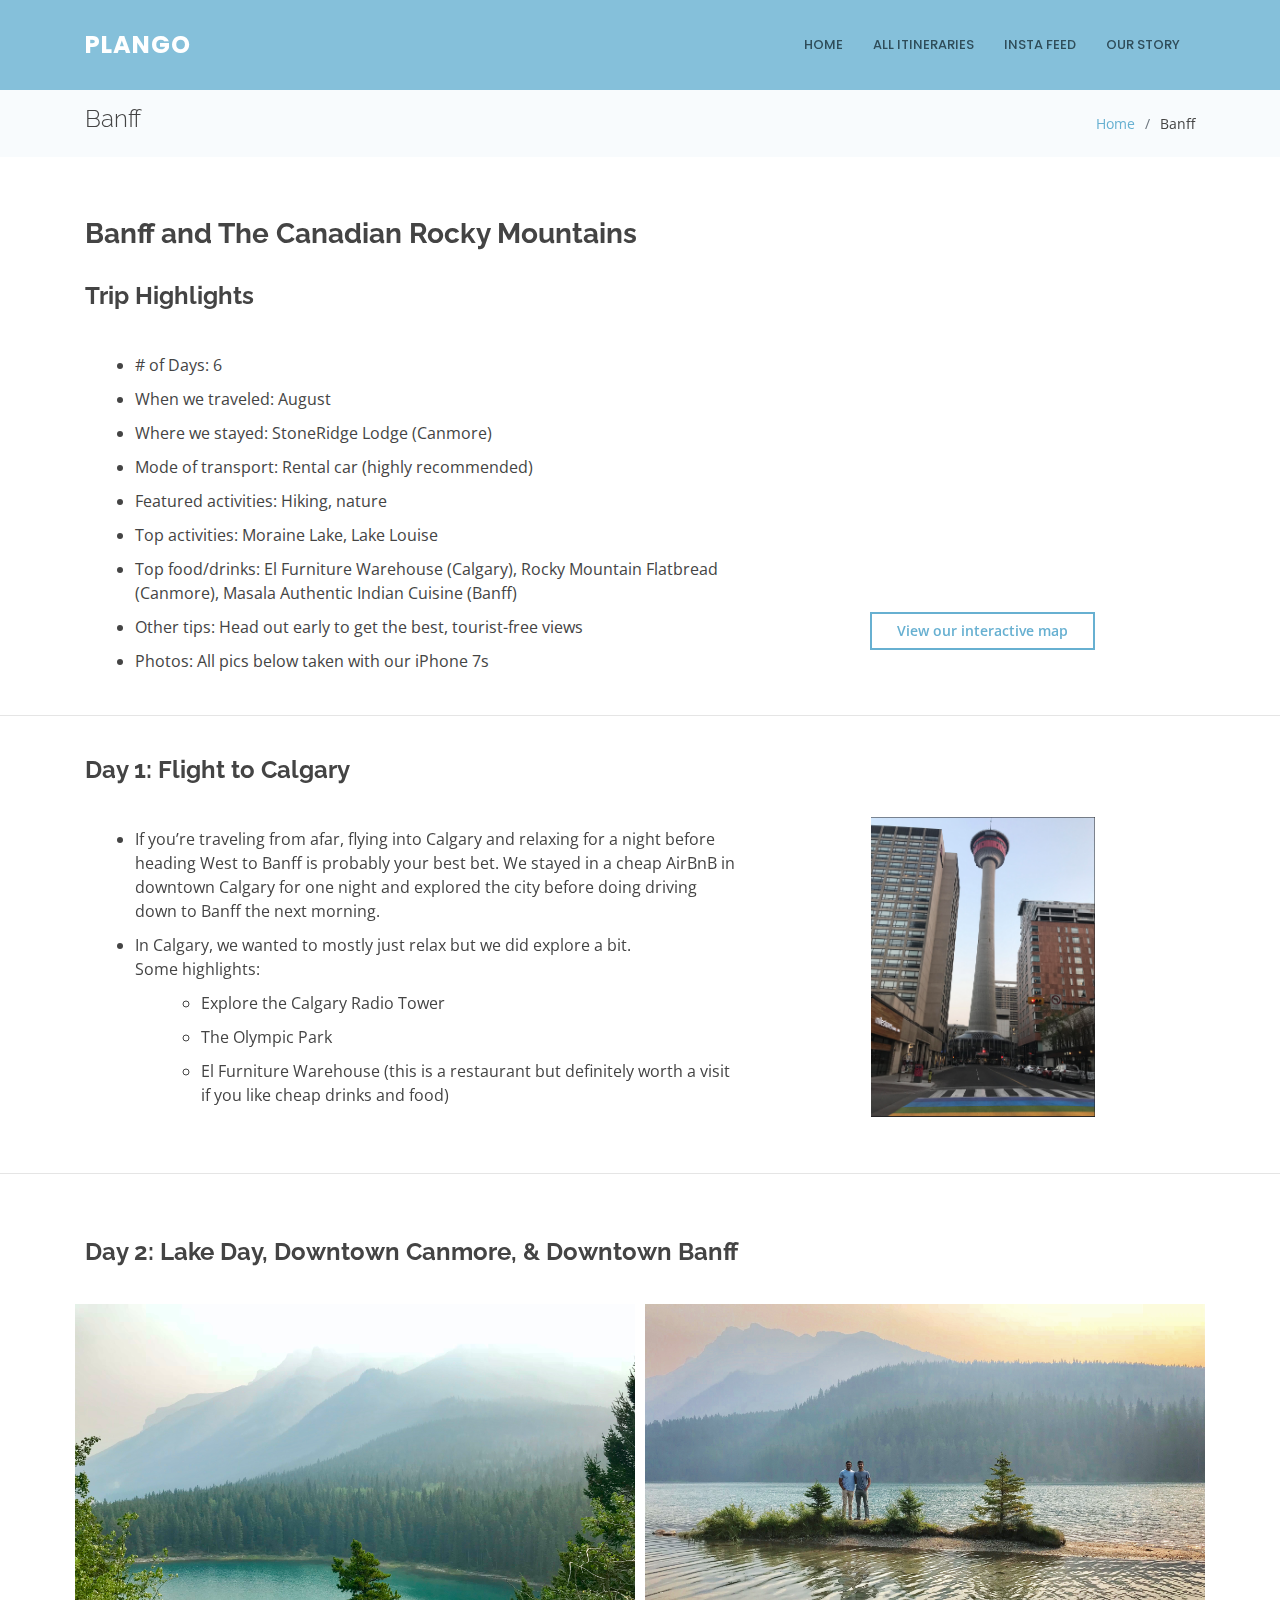
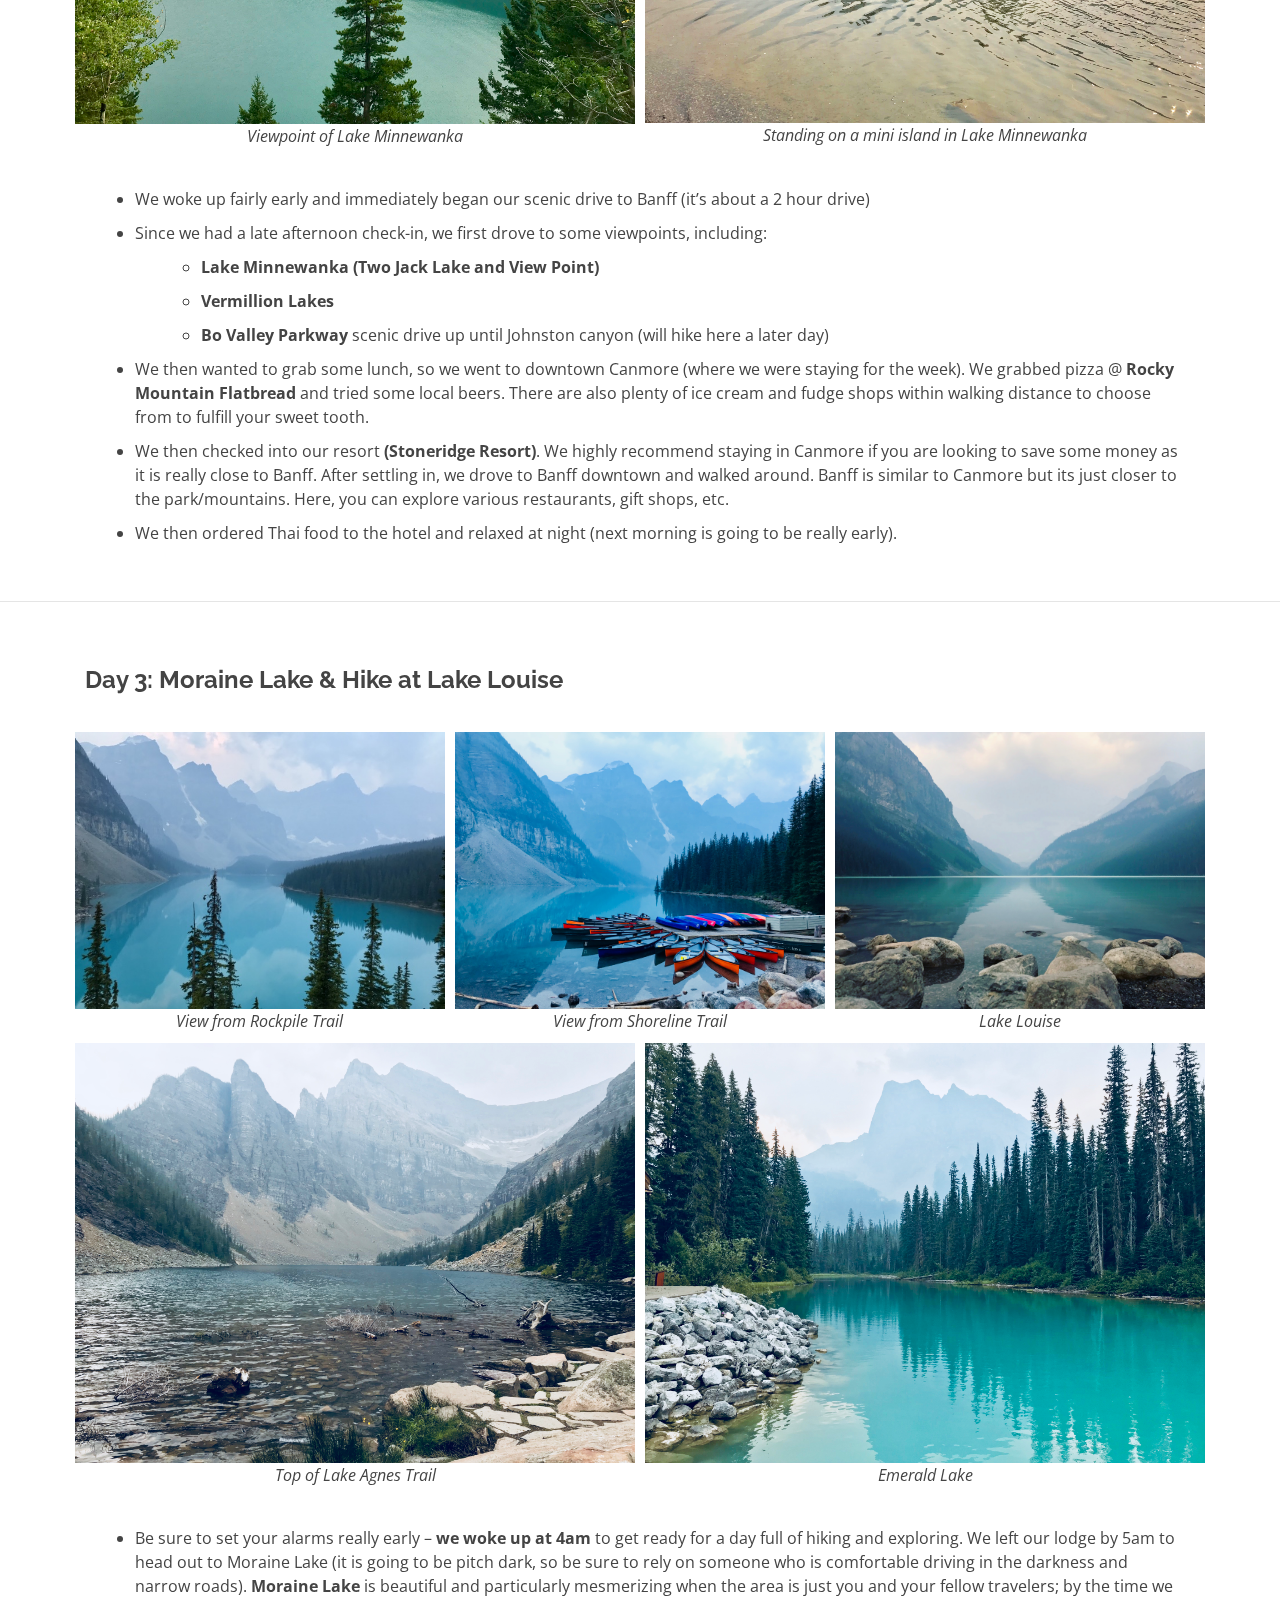
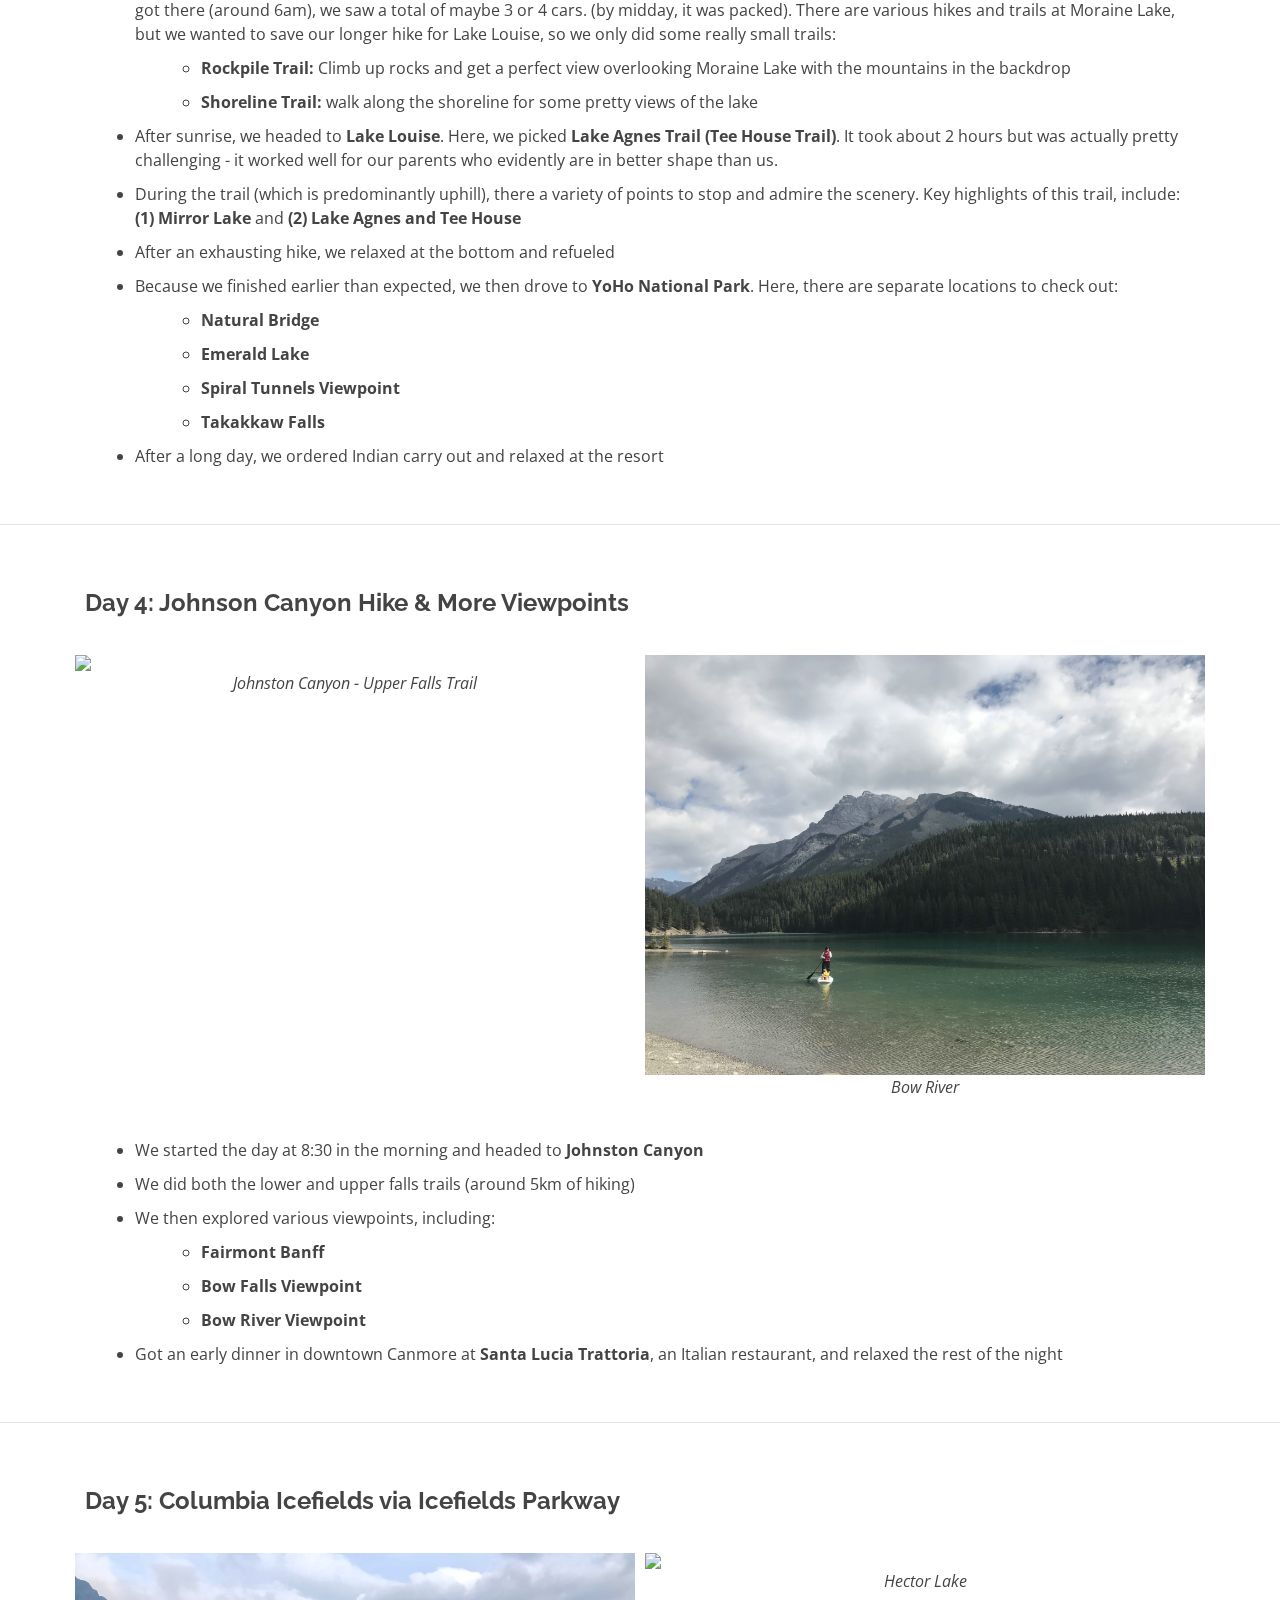
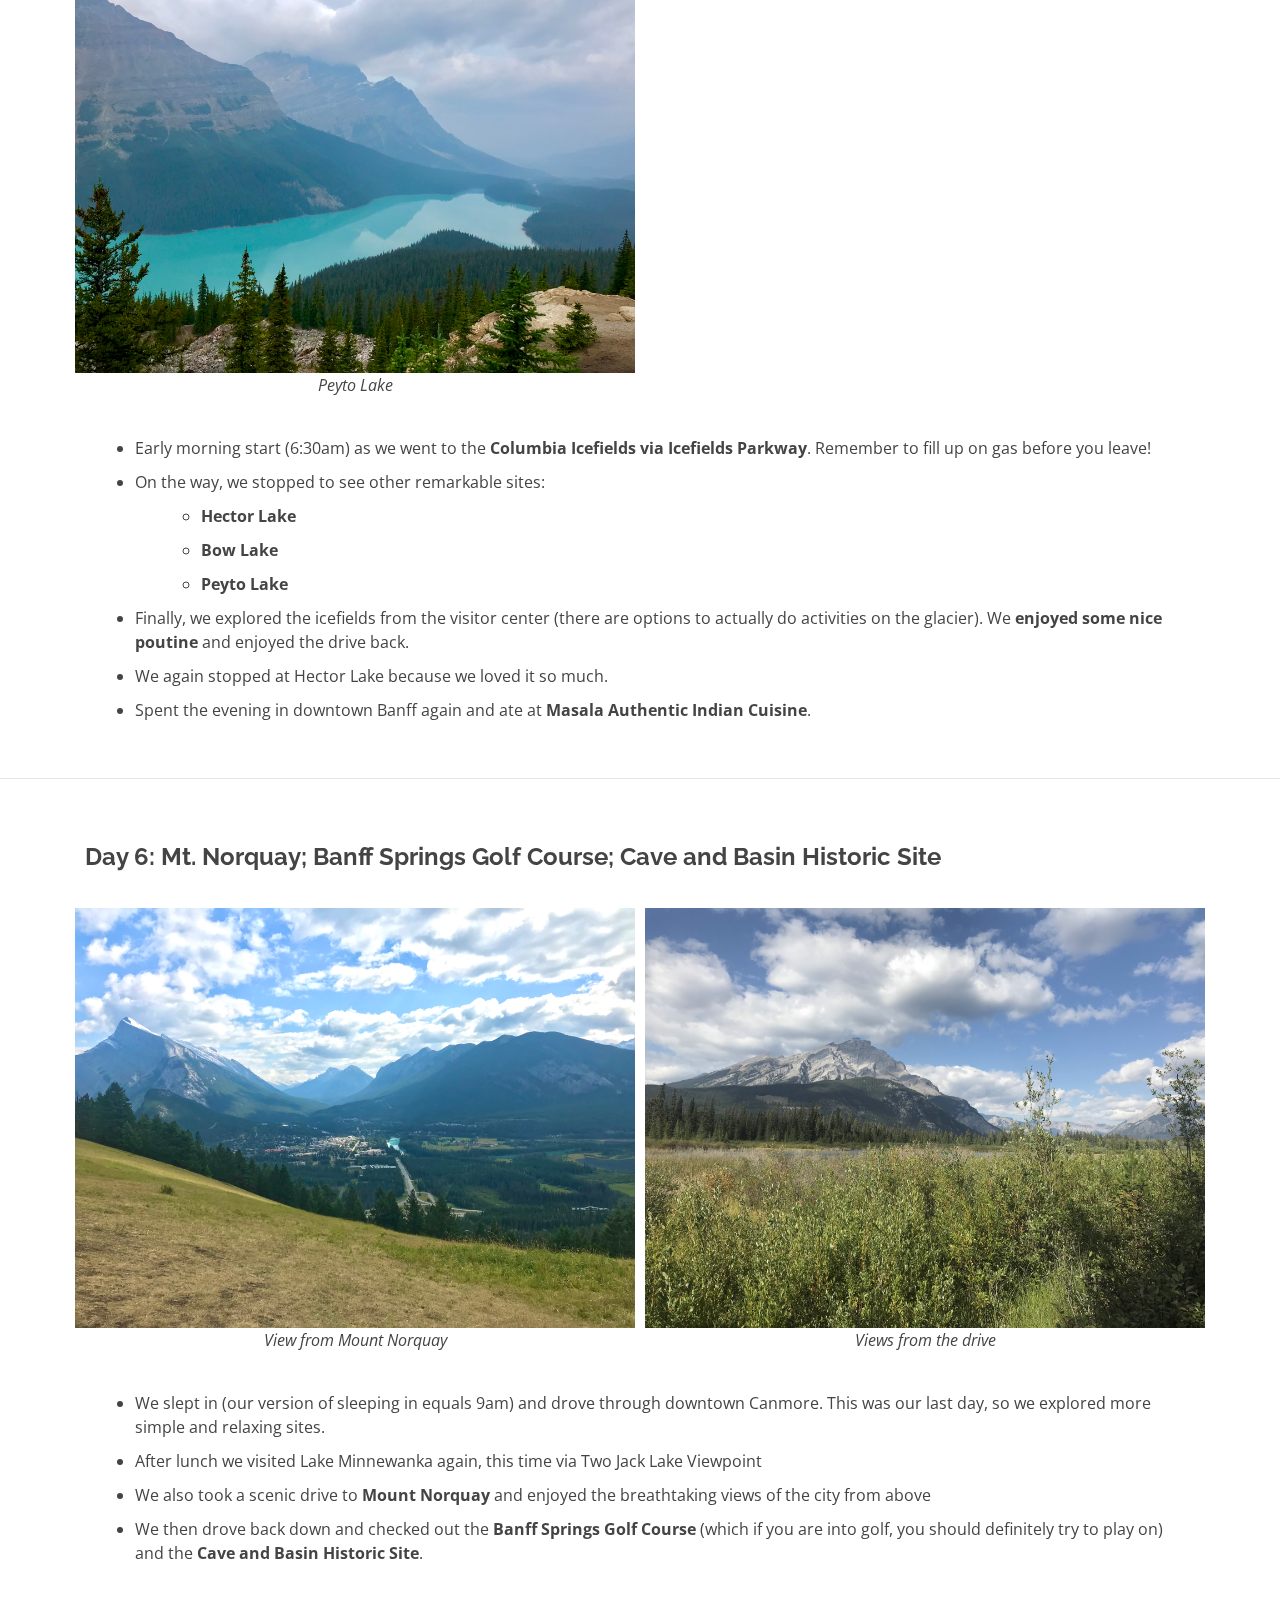
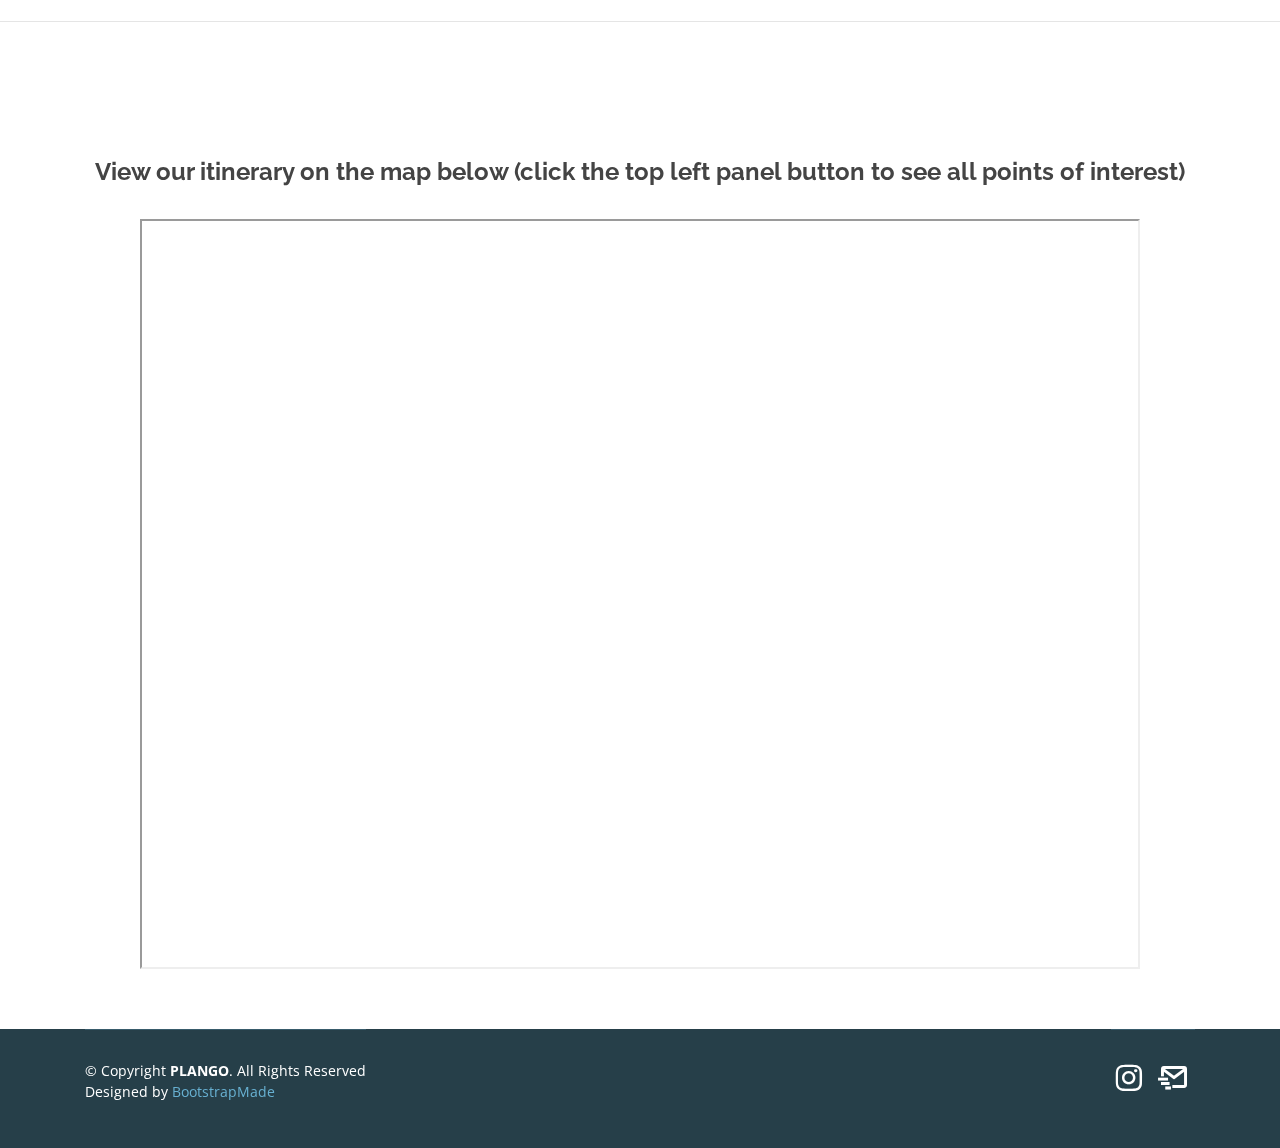
==== commit bc932bb5: "Update banff.html" ====
--- a/banff.html
+++ b/banff.html
@@ -51,6 +51,7 @@
         <ul>
           <li><a href="index.html#hero">Home</a></li>
           <li><a href="index.html#portfolio">All Itineraries</a></li>
+          <li><a href="index.html#insta">Insta Feed</a></li>
           <li><a href="index.html#team">Our Story</a></li>
 
         </ul>
--- a/assets/css/style.css
+++ b/assets/css/style.css
@@ -542,67 +542,32 @@
   margin-right: 0;
 }
 
-.portfolio .portfolio-wrap {
-  position: relative;
-  overflow: hidden;
-  z-index: 1;
-}
-
-.portfolio .portfolio-wrap img {
- 
-  object-fit: cover;
-}
-
-.portfolio .portfolio-wrap::before {
-  content: "";
-  background: rgba(255, 255, 255, 0.5);
-  position: absolute;
-  left: 0;
-  right: 0;
-  top: 0;
-  bottom: 0;
-  transition: all ease-in-out 0.3s;
-  z-index: 2;
-  opacity: 0;
-}
-
-.portfolio .portfolio-wrap .portfolio-links {
+.portfolio .image {
   opacity: 1;
-  left: 0;
-  right: 0;
-  bottom: -60px;
-  z-index: 3;
-  transition: all ease-in-out 0.3s;
   display: block;
-  justify-content: center;
-}
-
-.portfolio .portfolio-wrap .portfolio-links {
-  color: #fff;
-  font-size: 14px;
+  width: 100%;
+  height: auto;
+  transition: .5s ease;
+  backface-visibility: hidden;
+}
+
+
+.portfolio-wrap:hover .image {
+  opacity: 0.4;
+}
+
+
+.portfolio figcaption {
+  background-color: #6FA2CA;
+  opacity: 0.7;
+  color: white;
+  font-style: italic;
   text-align: center;
-  background: rgba(103, 176, 209, 0.75);
-  transition: 0.3s;
-
-}
-
-.portfolio .portfolio-wrap .portfolio-links:hover {
-  background: rgba(103, 176, 209, 0.95);
-}
-
-
-.portfolio .portfolio-wrap:hover::before {
-  top: 0;
-  left: 0;
-  right: 0;
-  bottom: 0;
-  opacity: 1;
-}
-
-.portfolio .portfolio-wrap:hover .portfolio-links {
-  opacity: 1;
-  bottom: 0;
-}
+  font-size: 15px;
+  padding-top: 5px;
+  padding-bottom: 5px;
+}
+
 
 /*--------------------------------------------------------------
 # Team
@@ -701,6 +666,118 @@
   margin-left: 8px;
 }
 
+/*--------------------------------------------------------------
+# Inner Page
+--------------------------------------------------------------*/
+
+
+.inner-page .right {
+    float: right;
+
+}
+
+.inner-page .left {
+    width: 60%;
+    float: left;
+}
+
+.inner-page .indent {
+    margin-left: 1em;
+}
+
+
+.inner-page .clear {
+    clear:both;
+}
+
+.inner-page .interactivemap {
+      margin-left: 25px;
+      color: #67b0d1;
+      padding: 6px 25px 7px 25px;
+      white-space: nowrap;
+      font-size: 14px;
+      display: inline-block;
+      border: 2px solid #67b0d1;
+      font-weight: 600;
+    }
+
+.inner-page .interactivemap:hover {
+  background: #31a9e1;
+  color: #fff;
+}
+
+@media (max-width: 768px) {
+  .inner-page .ineractivemap {
+    margin: 0 48px 0 0;
+    padding: 6px 20px 7px 20px;
+  }
+}
+
+.inner-page img {
+    float: right;
+}
+
+.inner-page iframe {
+    padding-bottom: 30px;
+}
+
+.inner-page a {
+  float: right;
+  text-align: center;
+}
+    
+/* Three image containers (use 25% for four, and 50% for two, etc) */
+.inner-page .twocolumn {
+  float: left;
+  width: 50%;
+  padding: 5px;
+}
+
+.inner-page .threecolumn {
+  float: left;
+  width: 33.33%;
+  padding: 5px;
+}
+
+.inner-page .fourcolumn {
+  float: left;
+  width: 25%;
+  padding: 5px;
+}
+
+.inner-page .fivecolumn {
+  float: left;
+  width: 20%;
+  padding: 5px;
+}
+
+/* Clear floats after image containers */
+.inner-page .row::after {
+  content: "";
+  clear: both;
+  display: table;
+}
+
+.inner-page figcaption {
+    text-align: center;
+    font-style: italic;
+}
+
+.inner-page li {
+    margin: 10px;
+}
+
+/*--------------------------------------------------------------
+# Map section
+--------------------------------------------------------------*/
+.map iframe {
+    margin: 0 auto;
+    display: block;
+}
+
+.map h4 {
+    text-align: center;
+}
 
 
 /*--------------------------------------------------------------
@@ -733,3 +810,4 @@
 }
 
 }
+
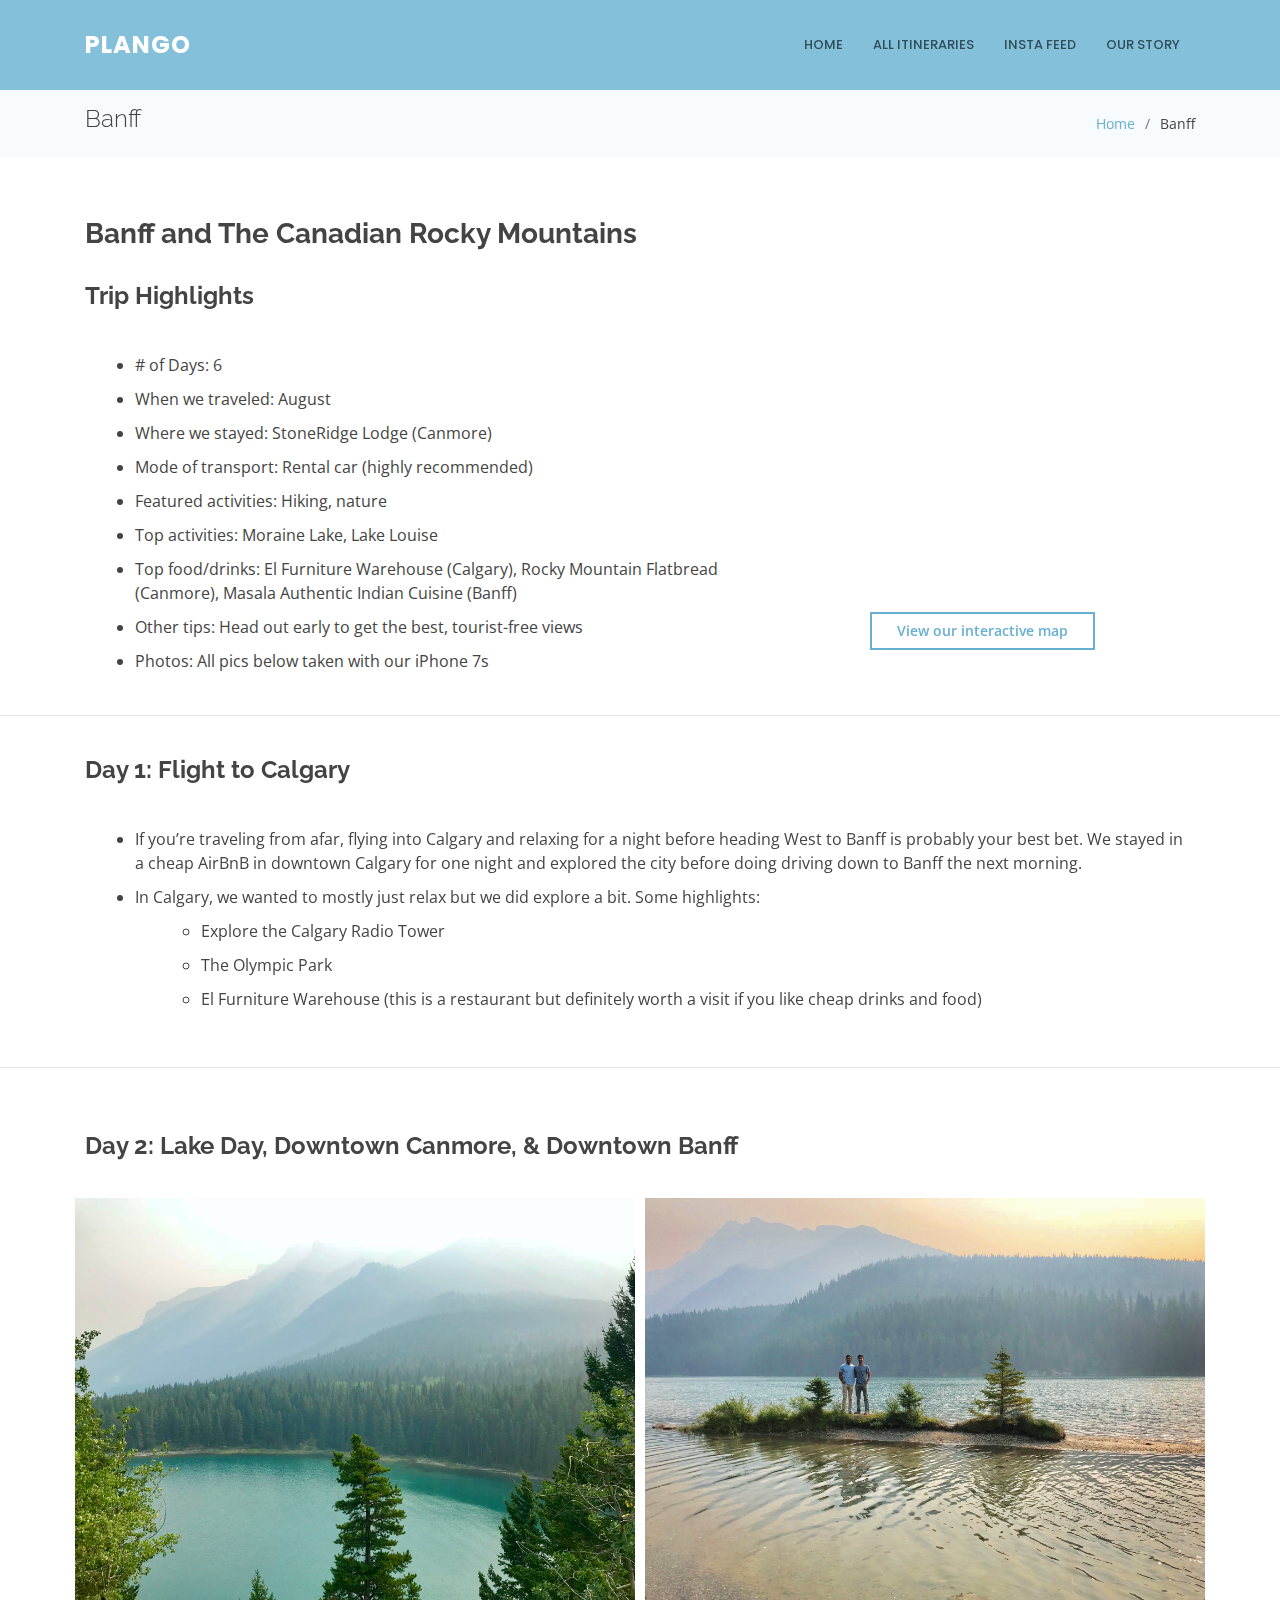
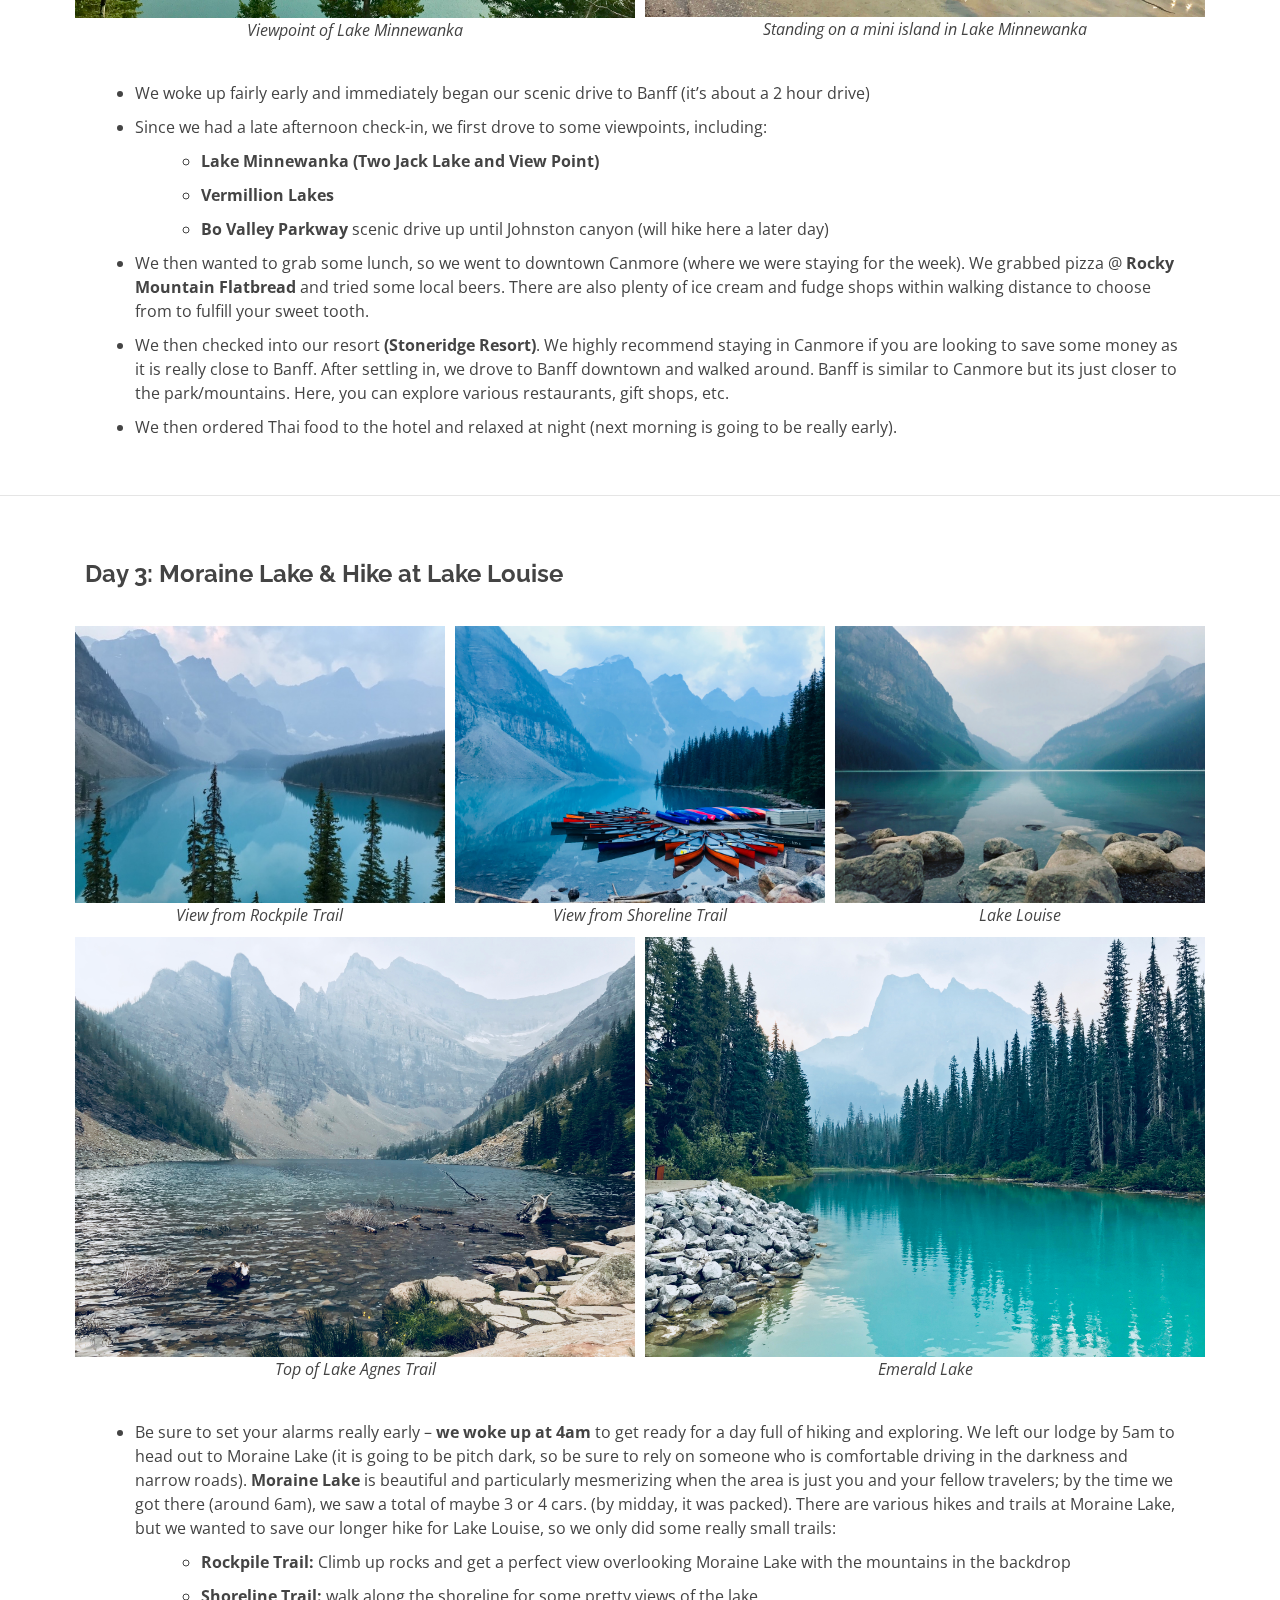
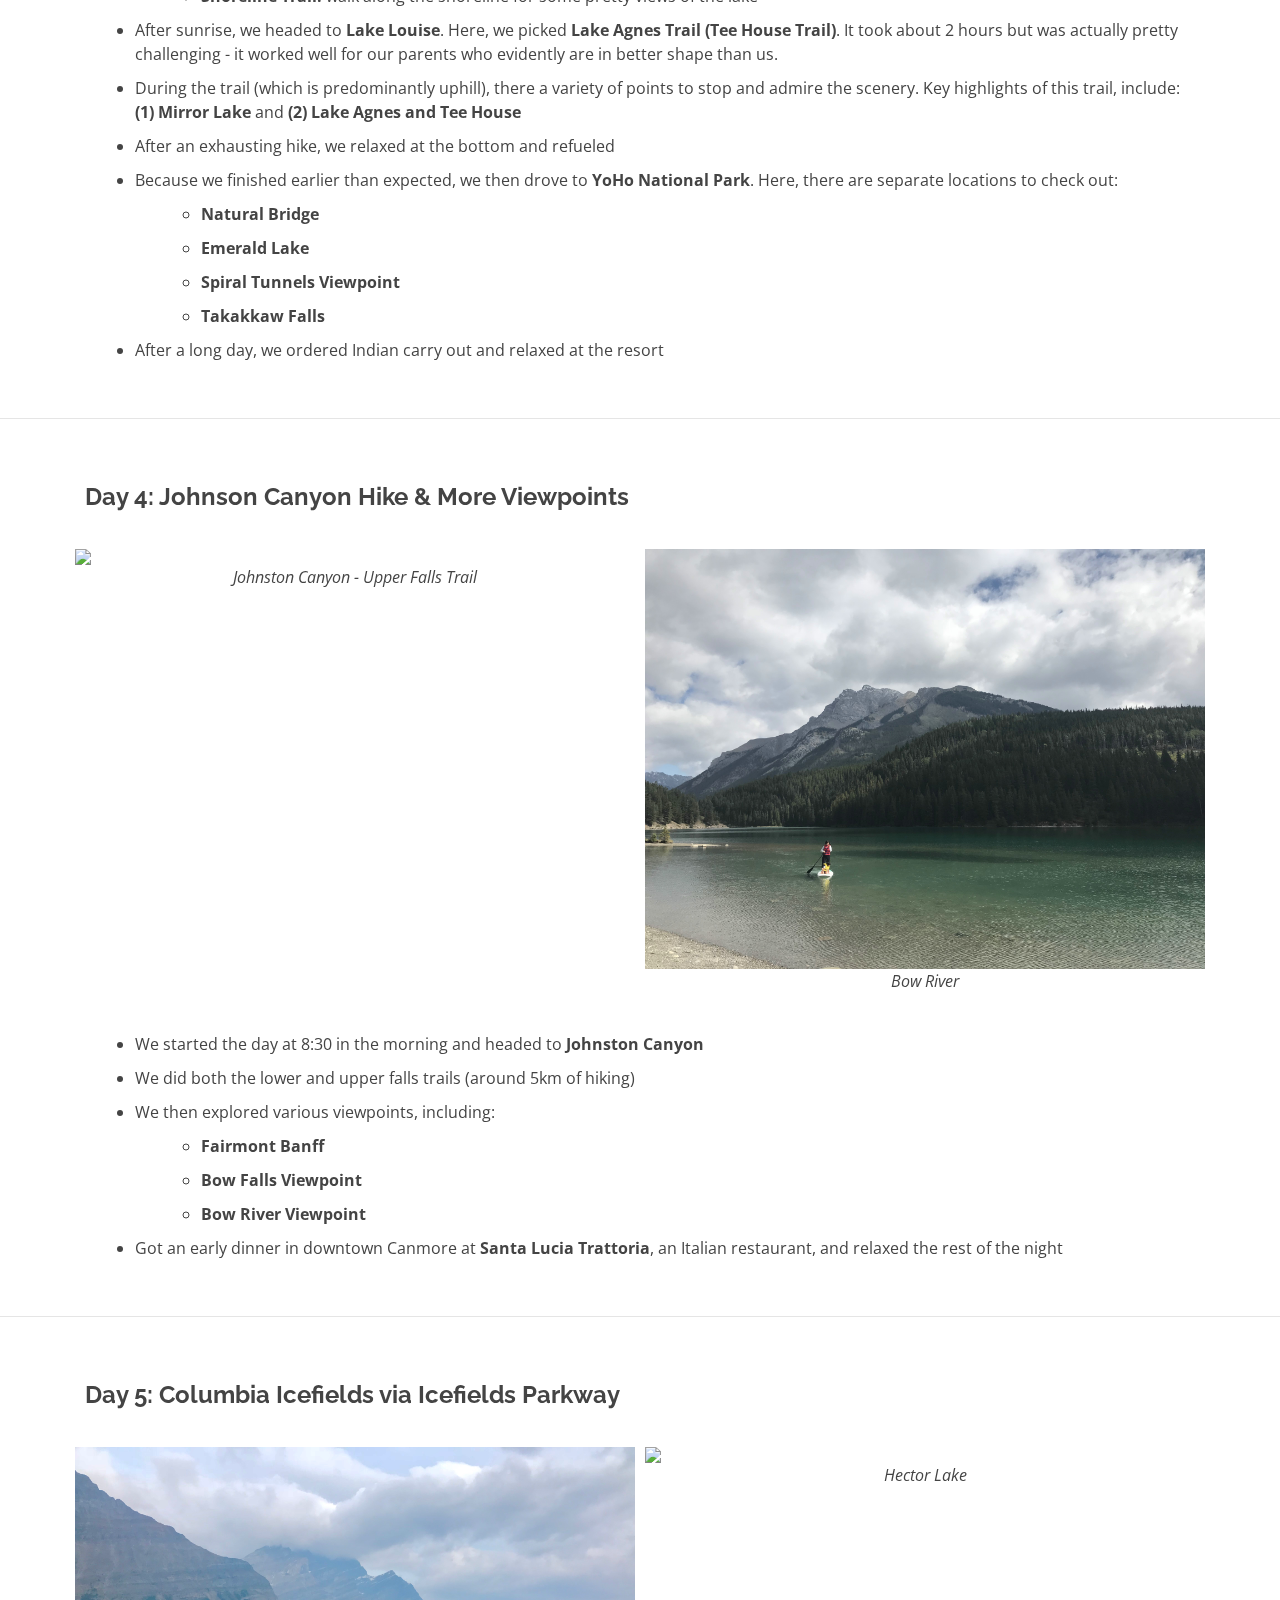
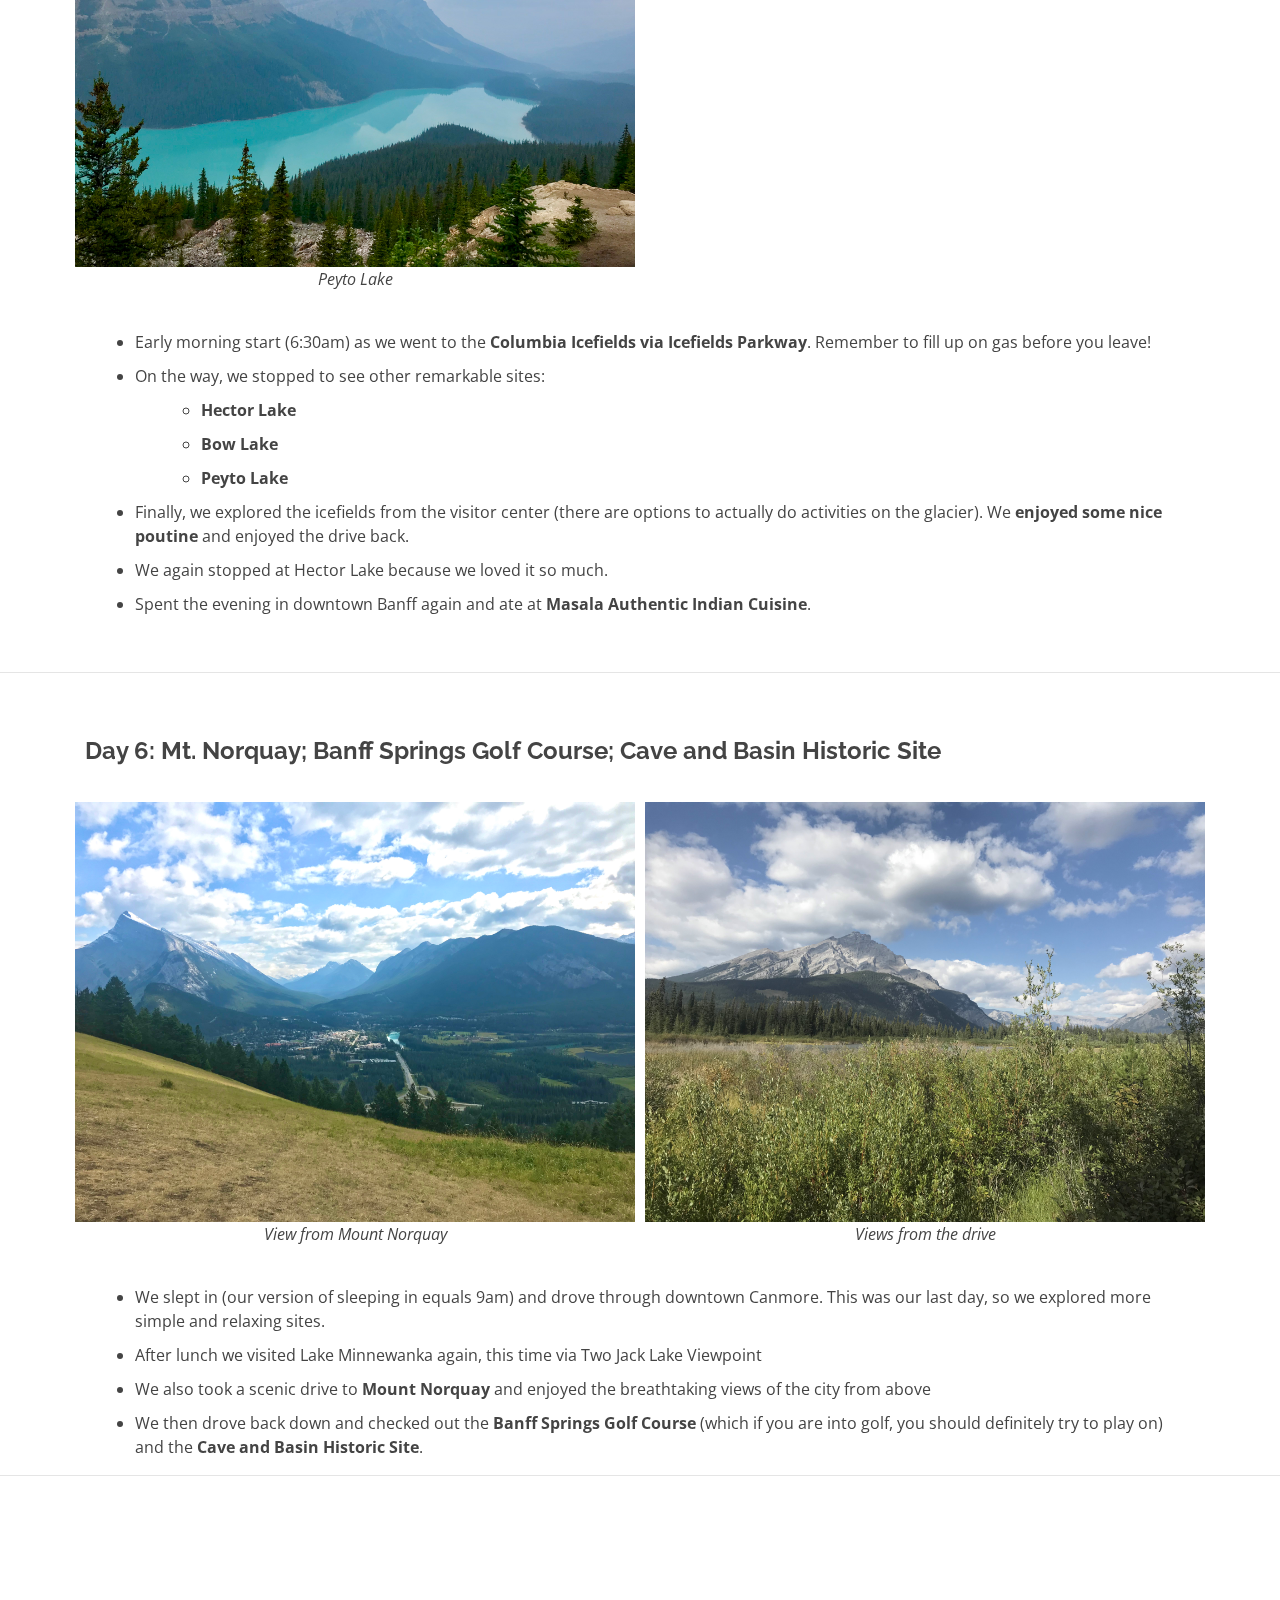
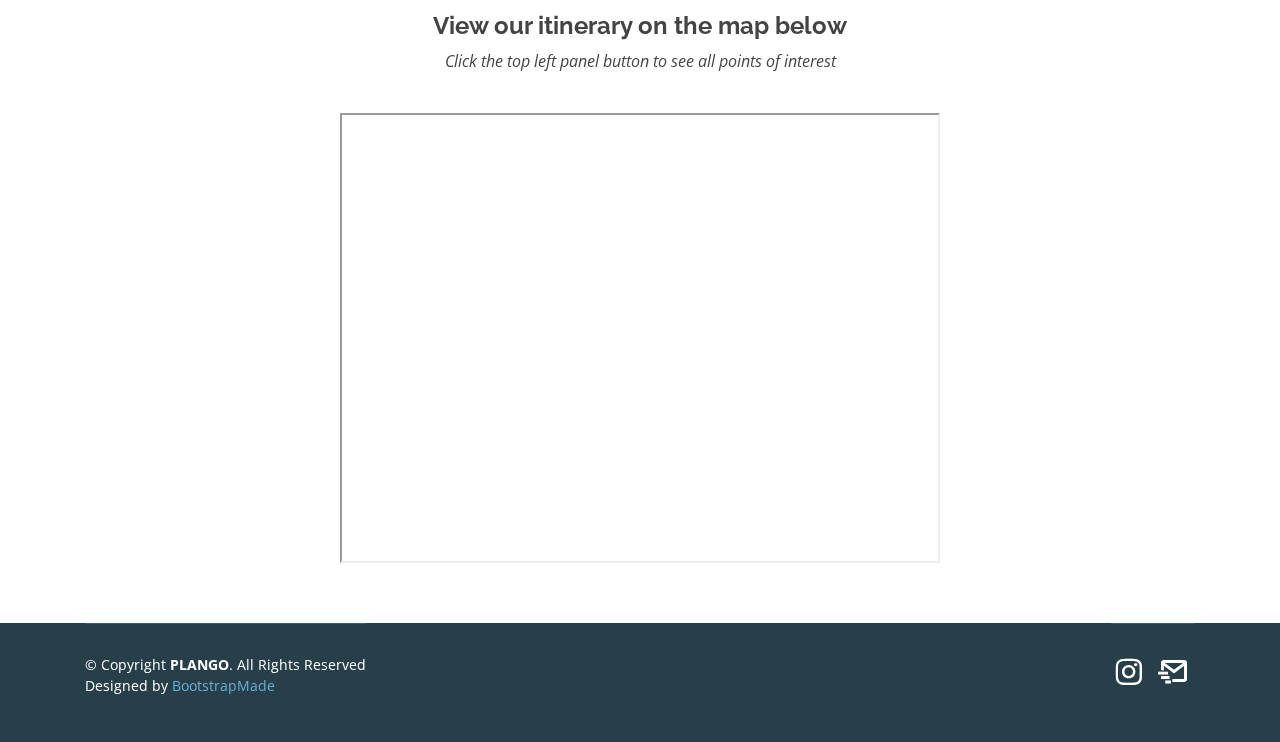
==== commit 4798b5c1: "Update banff.html" ====
--- a/banff.html
+++ b/banff.html
@@ -110,15 +110,14 @@
       <div class="container">
         <br>
         <h4><b>Day 1: Flight to Calgary</b></h4><br>
-        <ul class="left">
+        <ul>
             <li>If you’re traveling from afar, flying into Calgary and relaxing for a night before heading West to Banff is probably your best bet. We stayed in a cheap AirBnB in downtown Calgary for one night and explored the city before doing driving down to Banff the next morning.</li>
-            <li>In Calgary, we wanted to mostly just relax but we did explore a bit. <br>Some highlights:
+            <li>In Calgary, we wanted to mostly just relax but we did explore a bit. Some highlights:
         <ul class="indent">
             <li>Explore the Calgary Radio Tower
             <li>The Olympic Park</li>
             <li>El Furniture Warehouse (this is a restaurant but definitely worth a visit if you like cheap drinks and food)</ul></li>
         </ul>
-        <img class="img" style="margin-right:100px" width="224" height="300" src="assets/img/banff/calgary.png" class="img-fluid" alt="">
         <div style="clear: both;"></div>
       </div>
       
@@ -332,7 +331,6 @@
 
        </div>
       
-      <br>
       <hr>
      
     </section> <!-- End Itinerary -->
@@ -341,8 +339,9 @@
 
     <section id="map" class="map">
       <div class="container">
-          <h4><b>View our itinerary on the map below (click the top left panel button to see all points of interest)</b></h4><br>
-          <iframe src="https://www.google.com/maps/d/embed?mid=1HaY5jYLIo86VS2Cp8aUSv4htY20muMhV" width="1000" height="750"></iframe>
+          <h4><b>View our itinerary on the map below</b></h4>
+          <p style="text-align:center;"><i>Click the top left panel button to see all points of interest</i></p><br>
+          <iframe src="https://www.google.com/maps/d/embed?mid=1HaY5jYLIo86VS2Cp8aUSv4htY20muMhV" width="600" height="450"></iframe>
       </div
     </section><!-- End Map -->
 
--- a/assets/css/style.css
+++ b/assets/css/style.css
@@ -509,7 +509,16 @@
 --------------------------------------------------------------*/
 .portfolio .portfolio-item {
   margin-bottom: 30px;
-}
+  float: left;
+  width: 25%;
+  padding: 5px;
+}
+
+@media (max-width: 767px) {
+  .portfolio .portfolio-item {
+      width: 100%  }
+}
+
 
 .portfolio #portfolio-flters {
   padding: 0;
@@ -542,18 +551,22 @@
   margin-right: 0;
 }
 
-.portfolio .image {
+.portfolio-wrap .image {
   opacity: 1;
   display: block;
   width: 100%;
   height: auto;
-  transition: .5s ease;
-  backface-visibility: hidden;
-}
-
+}
 
 .portfolio-wrap:hover .image {
   opacity: 0.4;
+}
+
+.portfolio-wrap .image2 {
+  opacity: 1;
+  display: block;
+  width: 100%;
+  height: auto;
 }
 
 
